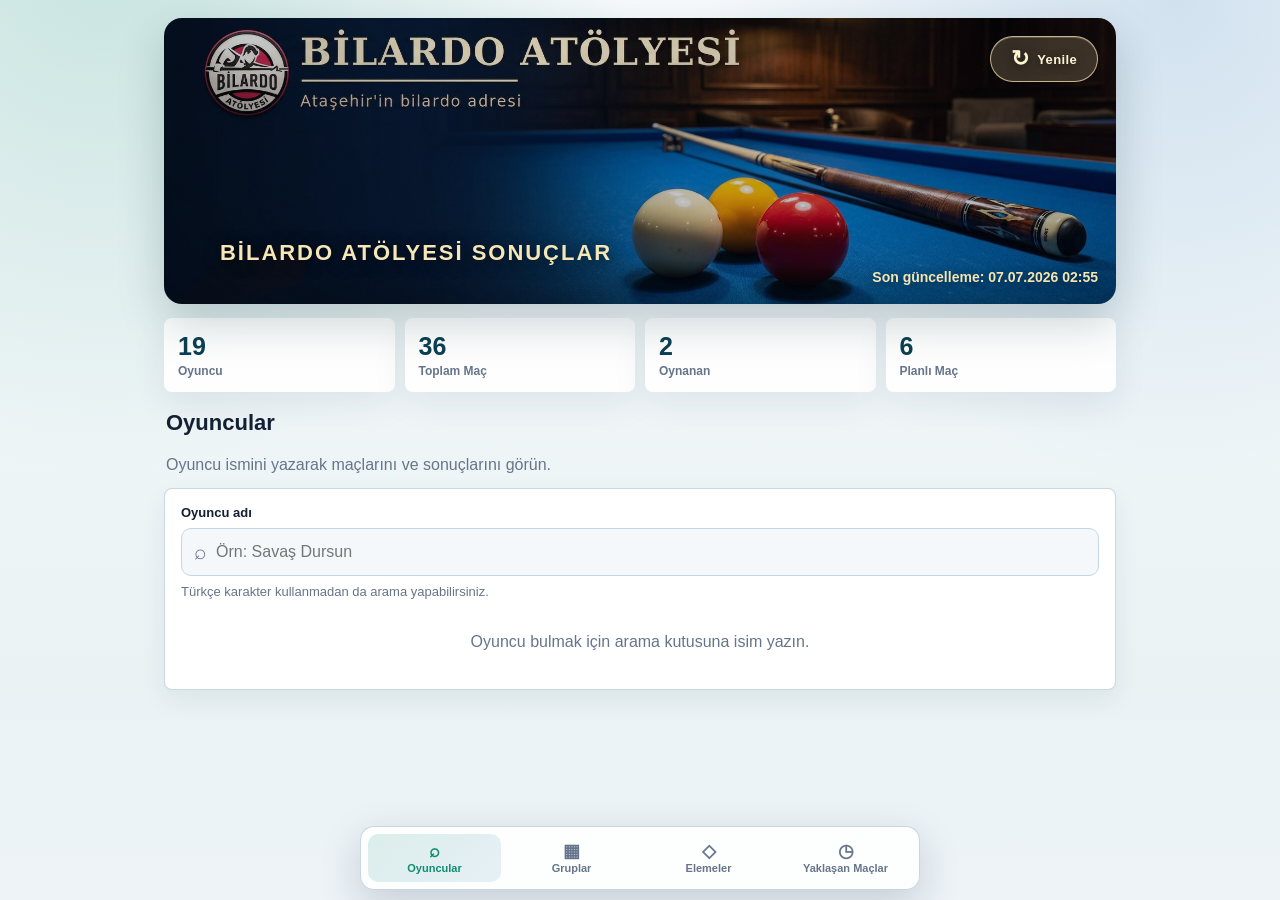
==== turnuva/2026-3-bant-ligi/index.html @ 0ace0254 "Yayin guncelle: 2026 3 Bant Ligi 20260707025521503437" ====
<!doctype html>
<html lang="tr">
<head>
  <meta charset="utf-8">
  <meta name="viewport" content="width=device-width, initial-scale=1, viewport-fit=cover">
  <meta name="theme-color" content="#07192a">
  <meta name="apple-mobile-web-app-capable" content="yes">
  <meta name="apple-mobile-web-app-status-bar-style" content="default">
  <meta name="description" content="Bilardo Atölyesi 3 Bant turnuva canlı sonuçları, grup puanları, maç fikstürü ve eleme chartı">
  <title>Bilardo Atölyesi Sonuçlar</title>
  <link rel="manifest" href="manifest.webmanifest?v=20260707025521503437">
  <link rel="icon" href="favicon.ico?v=20260707025521503437" sizes="any">
  <link rel="icon" type="image/png" href="assets/favicon.png?v=20260707025521503437">
  <link rel="apple-touch-icon" href="assets/apple-touch-icon.png?v=20260707025521503437">
  <link rel="preload" as="image" href="assets/bilardo-atolyesi-header-atolye.jpg?v=20260707025521503437">
  <link rel="stylesheet" href="style.css?v=20260707025521503437">
</head>
<body>
  <div class="app-shell">
    <header class="app-header hero-header" aria-label="Bilardo Atölyesi sonuçlar üst alanı">
      <div class="hero-topbar">
        <button id="refreshBtn" class="icon-btn hero-refresh-btn" type="button" aria-label="Yenile"><span class="refresh-symbol" aria-hidden="true">↻</span><span class="refresh-label">Yenile</span></button>
      </div>

      <div id="heroLiveTitle" class="hero-live-title" aria-hidden="true">Bilardo Atölyesi Sonuçlar</div>

      <div class="hero-footer-text" aria-label="Son güncelleme bilgisi">
        <span id="tournamentTitle" class="sr-only">Turnuva Sonuçları</span>
        <p id="tournamentMeta" class="hero-update-text">Son güncelleme yükleniyor...</p>
      </div>
    </header>

    <section id="summaryCards" class="summary-strip" aria-label="Turnuva özeti"></section>

    <main class="content-area">
      <section id="tab-arama" class="screen active" aria-label="Oyuncular">
        <div class="screen-title">
          <div>
            <h2>Oyuncular</h2>
            <p>Oyuncu ismini yazarak maçlarını ve sonuçlarını görün.</p>
          </div>
        </div>

        <article class="search-card">
          <label for="playerSearch">Oyuncu adı</label>
          <div class="search-input-wrap">
            <span>⌕</span>
            <input id="playerSearch" type="search" autocomplete="off" placeholder="Örn: Savaş Dursun">
          </div>
          <p class="hint">Türkçe karakter kullanmadan da arama yapabilirsiniz.</p>
          <div id="searchResults" class="search-results"></div>
        </article>
        <div id="playerDetail"></div>
      </section>

      <section id="tab-grup" class="screen" aria-label="Grup maçları">
        <div class="screen-title">
          <div>
            <h2>Gruplar</h2>
            <p>1. Tur, 2. Tur, Final ve Klasman grupları ayrı ayrı yayınlanır.</p>
          </div>
        </div>

        <nav id="groupRoundTabs" class="round-tabs" aria-label="Grup turları"></nav>
        <div id="groupRoundSummary"></div>

        <nav class="sub-tabs group-content-tabs" aria-label="Grup içeriği">
          <button class="sub-tab active" data-group-subtab="puan" type="button">Grup Puanları</button>
          <button class="sub-tab" data-group-subtab="maclar" type="button">Maç Sonuçları</button>
          <button class="sub-tab" data-group-subtab="cikanlar" type="button">Tur Sonucu</button>
        </nav>

        <section id="groupPuanPanel" class="sub-panel active">
          <div class="filter-card standings-filter-card">
            <label for="standingsFilter">Grup puan durumu filtresi</label>
            <select id="standingsFilter" aria-label="Grup puan durumu filtresi">
              <option value="all">Tüm gruplar</option>
            </select>
          </div>
          <div id="groupStandings"></div>
        </section>

        <section id="groupMatchesPanel" class="sub-panel">
          <div class="filter-card">
            <label for="groupCompletedFilter">Maç sonuçları filtresi</label>
            <select id="groupCompletedFilter" aria-label="Grup filtresi">
              <option value="all">Tüm gruplar</option>
            </select>
          </div>
          <div id="groupMatchList"></div>
        </section>

        <section id="groupPromotedPanel" class="sub-panel">
          <div class="filter-card turn-result-filter-card">
            <label for="turnResultRoundFilter">Tur sonucu filtresi</label>
            <select id="turnResultRoundFilter" aria-label="Tur sonucu filtresi">
              <option value="">Aktif tur</option>
            </select>
            <div id="turnResultFilterHint" class="turn-result-filter-hint"></div>
          </div>
          <div id="groupPromotedList"></div>
        </section>
      </section>

      <section id="tab-eleme" class="screen" aria-label="Elemeler">
        <div class="screen-title action-title">
          <div>
            <h2>Elemeler</h2>
            <p>Eleme fikstürü, maç sonuçları ve chart akışı.</p>
          </div>
          <button id="showChartBtn" class="primary-action" type="button">Chart Göster</button>
        </div>

        <div id="eliminationSummary"></div>

        <div class="filter-grid elimination-filters">
          <div class="filter-card">
            <label for="eliminationStatusFilter">Maç filtresi</label>
            <select id="eliminationStatusFilter" aria-label="Eleme maç durumu filtresi">
              <option value="all">Tüm maçlar</option>
              <option value="waiting">Bekleyen maçlar</option>
              <option value="completed">Sonuçlanan maçlar</option>
            </select>
          </div>
          <div class="filter-card">
            <label for="eliminationRoundFilter">Tur filtresi</label>
            <select id="eliminationRoundFilter" aria-label="Eleme tur filtresi">
              <option value="all">Tüm turlar</option>
            </select>
          </div>
        </div>
        <div id="eliminationList"></div>
      </section>

      <section id="tab-yaklasan" class="screen" aria-label="Yaklaşan maçlar">
        <div class="screen-title">
          <div>
            <h2>Yaklaşan Maçlar</h2>
            <p id="upcomingSubtitle">Bugün ve yarın için planlanan, sonucu bekleyen maçlar listelenir.</p>
          </div>
        </div>
        <div id="upcomingMatches"></div>
      </section>
    </main>
  </div>

  <nav class="bottom-nav" aria-label="Ana sekmeler">
    <button class="nav-item active" data-tab="arama" type="button">
      <span class="nav-icon">⌕</span>
      <span>Oyuncular</span>
    </button>
    <button class="nav-item" data-tab="grup" type="button">
      <span class="nav-icon">▦</span>
      <span>Gruplar</span>
    </button>
    <button class="nav-item" data-tab="eleme" type="button">
      <span class="nav-icon">◇</span>
      <span>Elemeler</span>
    </button>
    <button class="nav-item" data-tab="yaklasan" type="button">
      <span class="nav-icon">◷</span>
      <span>Yaklaşan Maçlar</span>
    </button>
  </nav>


  <div id="chartOverlay" class="chart-overlay" aria-hidden="true">
    <div class="chart-modal" role="dialog" aria-modal="true" aria-labelledby="chartTitle">
      <div class="chart-toolbar">
        <div>
          <h2 id="chartTitle">Eleme Chartı</h2>
          <p id="chartSubtitle" class="muted">Güncel chart görünümü</p>
        </div>
        <div class="chart-actions" aria-label="Chart işlemleri">
          <button id="chartZoomOut" type="button">−</button>
          <button id="chartZoomIn" type="button">+</button>
          <button id="chartFit" type="button">Sığdır</button>
          <button id="chartFullscreen" type="button">Ekranı Kapla</button>
          <button id="chartRotate" type="button">Döndür</button>
          <button id="chartClose" class="danger-action" type="button" aria-label="Chartı kapat">X</button>
        </div>
      </div>
      <div id="chartViewport" class="chart-viewport">
        <div id="chartCanvas" class="chart-canvas"></div>
      </div>
    </div>
  </div>

  <div id="toast" class="toast" role="status" aria-live="polite"></div>
  <script src="data/turnuva.js?v=20260707025521503437"></script>
  <script src="app.js?v=20260707025521503437"></script>
</body>
</html>
---- turnuva/2026-3-bant-ligi/style.css ----
:root {
  color-scheme: light;
  --bg: #eef3f8;
  --bg-soft: #f7fafc;
  --panel: #ffffff;
  --panel-2: #f4f8fb;
  --text: #132033;
  --muted: #66758a;
  --line: #dbe5ee;
  --line-strong: #c7d6e3;
  --accent: #0f8c6f;
  --accent-soft: #e3f6f1;
  --accent-2: #1f6fb2;
  --warn: #b7791f;
  --warn-soft: #fff3d6;
  --danger: #c24150;
  --danger-soft: #ffe6ea;
  --shadow: 0 8px 22px rgba(20, 39, 65, 0.09);
  --radius-lg: 8px;
  --radius-md: 8px;
}

* { box-sizing: border-box; }
html { min-height: 100%; }
body {
  margin: 0;
  min-height: 100vh;
  background: linear-gradient(180deg, #f9fbfd 0%, var(--bg) 34rem);
  color: var(--text);
  font-family: -apple-system, BlinkMacSystemFont, "Segoe UI", Roboto, Arial, sans-serif;
  -webkit-font-smoothing: antialiased;
}

button, input, select { font: inherit; }
button { cursor: pointer; }
h1, h2, h3, p { margin-top: 0; }
h1 { margin-bottom: 4px; font-size: 30px; letter-spacing: 0; }
h2 { font-size: 22px; letter-spacing: 0; }
h3 { font-size: 17px; }
.muted, .hint { color: var(--muted); }
.hint { margin: 8px 0 0; font-size: 13px; }

.app-shell {
  width: min(980px, 100%);
  margin: 0 auto;
  padding: max(18px, env(safe-area-inset-top)) 14px calc(96px + env(safe-area-inset-bottom));
}

.app-header {
  padding: 18px;
  border: 1px solid var(--line);
  border-radius: 12px;
  background: rgba(255,255,255,.98);
  box-shadow: var(--shadow);
}
.top-line { display: flex; justify-content: space-between; gap: 14px; align-items: flex-start; }
.eyebrow { margin: 0 0 6px; color: var(--accent); font-size: 12px; letter-spacing: .12em; text-transform: uppercase; font-weight: 800; }
.icon-btn {
  width: 44px; height: 44px; border: 1px solid var(--line); border-radius: 10px;
  color: var(--accent-2); background: #fff; box-shadow: 0 5px 16px rgba(31,111,178,.08);
  font-size: 22px; line-height: 1;
}

.summary-strip {
  display: grid;
  grid-template-columns: repeat(4, minmax(0, 1fr));
  gap: 10px;
  margin: 14px 0;
}
.stat-card, .card, .search-card, .table-card, .filter-card, .match-card {
  border: 1px solid var(--line);
  background: var(--panel);
  border-radius: var(--radius-lg);
  box-shadow: 0 10px 26px rgba(20,39,65,.07);
}
.stat-card { padding: 14px; }
.stat-value { font-size: 25px; font-weight: 900; letter-spacing: 0; color: var(--text); }
.stat-label { color: var(--muted); font-size: 12px; margin-top: 3px; font-weight: 700; }

.content-area { display: block; }
.screen { display: none; }
.screen.active { display: block; animation: rise .18s ease; }
@keyframes rise { from { opacity: .65; transform: translateY(6px); } to { opacity: 1; transform: translateY(0); } }

.screen-title {
  display: flex;
  justify-content: space-between;
  gap: 12px;
  align-items: flex-start;
  margin: 18px 2px 12px;
}
.screen-title p { color: var(--muted); margin: 5px 0 0; line-height: 1.35; }
.action-title { align-items: center; }
.primary-action {
  border: 0;
  border-radius: 10px;
  padding: 11px 15px;
  background: var(--accent);
  color: #fff;
  font-weight: 800;
  box-shadow: 0 9px 22px rgba(15,140,111,.22);
  white-space: nowrap;
}

.sub-tabs {
  display: grid;
  grid-template-columns: repeat(2, minmax(0, 1fr));
  gap: 8px;
  padding: 5px;
  border: 1px solid var(--line);
  border-radius: 12px;
  background: #fff;
  margin-bottom: 12px;
}
.sub-tab {
  border: 0;
  border-radius: 8px;
  padding: 11px 10px;
  background: transparent;
  color: var(--muted);
  font-weight: 800;
}
.sub-tab.active { background: var(--accent-soft); color: var(--accent); }
.sub-panel { display: none; }
.sub-panel.active { display: block; }

.search-card, .card { padding: 16px; margin-bottom: 13px; }
.search-card label, .filter-card label { display: block; margin-bottom: 8px; color: var(--text); font-weight: 800; font-size: 13px; }
.search-input-wrap {
  display: flex; align-items: center; gap: 9px;
  padding: 0 12px;
  border: 1px solid var(--line-strong);
  border-radius: 10px;
  background: var(--panel-2);
}
.search-input-wrap span { color: var(--muted); font-size: 21px; }
input[type="search"] {
  width: 100%;
  padding: 14px 0;
  border: 0;
  background: transparent;
  color: var(--text);
  outline: none;
}
.search-results { display: grid; gap: 8px; margin-top: 12px; }
.result-btn {
  width: 100%;
  text-align: left;
  padding: 12px;
  border-radius: 8px;
  border: 1px solid var(--line);
  background: #fff;
  color: var(--text);
}
.result-btn strong { display: block; }
.result-btn span { display: block; color: var(--muted); font-size: 12px; margin-top: 3px; line-height: 1.35; }

.card-title { display: flex; justify-content: space-between; gap: 10px; align-items: flex-start; margin-bottom: 11px; }
.badge {
  display: inline-flex;
  align-items: center;
  gap: 5px;
  padding: 5px 9px;
  border-radius: 8px;
  background: var(--accent-soft);
  color: var(--accent);
  font-size: 12px;
  font-weight: 900;
  white-space: nowrap;
}
.badge.success { background: var(--accent-soft); color: var(--accent); }
.badge.warn { background: var(--warn-soft); color: var(--warn); }
.badge.muted { background: #edf2f7; color: var(--muted); }
.badge.danger { background: var(--danger-soft); color: var(--danger); }

.kv-grid { display: grid; grid-template-columns: repeat(2, minmax(0, 1fr)); gap: 8px; }
.kv { padding: 11px; border-radius: 8px; background: var(--panel-2); border: 1px solid #e9eff5; }
.kv span { display: block; color: var(--muted); font-size: 12px; }
.kv strong { display: block; margin-top: 3px; color: var(--text); }

.filter-grid { display: grid; grid-template-columns: repeat(2, minmax(0, 1fr)); gap: 10px; margin-bottom: 12px; }
.filter-card { padding: 12px; margin-bottom: 12px; }
select {
  width: 100%;
  padding: 11px 12px;
  max-width: 100%;
  border-radius: 8px;
  border: 1px solid var(--line-strong);
  color: var(--text);
  background: #fff;
  outline: none;
}

.table-card { overflow: hidden; margin-bottom: 14px; }
.table-head { padding: 14px 16px; border-bottom: 1px solid var(--line); display: flex; justify-content: space-between; gap: 10px; align-items: center; }
.table-scroll { overflow-x: auto; -webkit-overflow-scrolling: touch; }
table { width: 100%; border-collapse: separate; border-spacing: 0; min-width: 760px; }
.compact-table table { min-width: 540px; }
th, td { padding: 11px 10px; border-bottom: 1px solid var(--line); text-align: center; white-space: nowrap; }
th { color: var(--muted); font-size: 12px; font-weight: 900; background: #f8fbfd; }
td.name, th.name { text-align: left; position: sticky; left: 0; background: inherit; z-index: 1; box-shadow: 8px 0 10px -12px rgba(20,39,65,.4); }
tbody tr { background: #fff; }
tbody tr.promoted { background: #ecfff8; }
tbody tr.first { background: #ddf7ee; }
tr.promoted td, tr.first td { color: #0b5f4d; font-weight: 800; }
.hcp { color: var(--muted); font-weight: 700; }
.points-cell { font-weight: 900; color: var(--accent-2); }

.standings-mobile-list,
.mobile-data-list {
  display: none;
}

.standing-mobile-card,
.mobile-data-card {
  border: 1px solid var(--line);
  border-radius: 8px;
  background: #fff;
}

.standing-mobile-card {
  padding: 10px;
}

.standing-mobile-card.promoted {
  border-color: #9bdcc9;
  background: #f0fbf7;
}

.standing-mobile-card.first {
  border-color: #5fc9aa;
  background: #e7f8f2;
}

.standing-mobile-top {
  display: grid;
  grid-template-columns: 34px minmax(0, 1fr) auto;
  gap: 9px;
  align-items: center;
}

.standing-rank {
  width: 34px;
  height: 34px;
  display: grid;
  place-items: center;
  border-radius: 8px;
  background: #eef5fb;
  color: var(--accent-2);
  font-weight: 900;
}

.standing-mobile-card.first .standing-rank,
.standing-mobile-card.promoted .standing-rank {
  background: var(--accent);
  color: #fff;
}

.standing-player {
  min-width: 0;
}

.standing-player strong {
  display: block;
  overflow-wrap: anywhere;
  line-height: 1.22;
}

.standing-player span {
  display: block;
  margin-top: 3px;
  color: var(--muted);
  font-size: 12px;
}

.standing-player em {
  margin-left: 4px;
  color: var(--muted);
  font-style: normal;
  font-weight: 800;
}

.standing-points {
  min-width: 58px;
  text-align: right;
}

.standing-points span {
  display: block;
  color: var(--muted);
  font-size: 11px;
  font-weight: 800;
}

.standing-points strong {
  display: block;
  color: var(--accent-2);
  font-size: 22px;
  line-height: 1.05;
}

.standing-stats {
  display: grid;
  grid-template-columns: repeat(4, minmax(0, 1fr));
  gap: 6px;
  margin-top: 10px;
}

.standing-stats div,
.mobile-data-field,
.mobile-data-main {
  border: 1px solid #e6edf4;
  border-radius: 8px;
  background: var(--panel-2);
  padding: 8px;
}

.standing-stats span,
.mobile-data-field span,
.mobile-data-main span {
  display: block;
  color: var(--muted);
  font-size: 11px;
  font-weight: 800;
}

.standing-stats strong,
.mobile-data-field strong,
.mobile-data-main strong {
  display: block;
  margin-top: 3px;
  color: var(--text);
  font-size: 13px;
}

.mobile-data-list {
  gap: 8px;
  padding: 10px;
}

.standings-mobile-list {
  gap: 8px;
  padding: 10px;
}

.mobile-data-card {
  display: grid;
  grid-template-columns: repeat(2, minmax(0, 1fr));
  gap: 7px;
  padding: 8px;
}

.mobile-data-main {
  grid-column: 1 / -1;
  background: #fff;
}

.match-list { display: grid; gap: 10px; }
.match-card { padding: 13px; }
.match-main-row { display: flex; justify-content: space-between; gap: 11px; align-items: flex-start; }
.match-text { min-width: 0; flex: 1; }
.players { font-weight: 900; line-height: 1.35; color: var(--text); }
.match-meta { color: var(--muted); font-size: 12px; margin-top: 7px; display: flex; flex-wrap: wrap; gap: 7px; }
.match-meta span { padding: 3px 7px; border-radius: 6px; background: #f0f5f9; }
.winner { color: var(--accent); margin-top: 8px; font-weight: 900; }
.score-box {
  min-width: 86px;
  border-radius: 8px;
  background: linear-gradient(145deg, #e6f2ff, #f2f9ff);
  border: 1px solid #cfe3f7;
  padding: 10px;
  text-align: center;
  color: var(--accent-2);
}
.score-box span { display: block; font-size: 11px; font-weight: 900; text-transform: uppercase; letter-spacing: .08em; }
.score-box strong { display: block; font-size: 24px; line-height: 1.1; letter-spacing: 0; }
.match-detail-line {
  margin-top: 10px;
  padding-top: 10px;
  border-top: 1px dashed var(--line-strong);
  color: var(--muted);
  font-size: 13px;
  line-height: 1.45;
}

.empty { padding: 22px; text-align: center; color: var(--muted); }
.small-empty { padding: 12px; }

.bottom-nav {
  position: fixed;
  left: 50%;
  bottom: calc(10px + env(safe-area-inset-bottom));
  transform: translateX(-50%);
  width: min(560px, calc(100% - 20px));
  display: grid;
  grid-template-columns: repeat(4, minmax(0, 1fr));
  gap: 4px;
  padding: 7px;
  border-radius: 14px;
  border: 1px solid var(--line);
  background: rgba(255,255,255,.92);
  backdrop-filter: blur(16px);
  box-shadow: 0 14px 40px rgba(20,39,65,.18);
  z-index: 30;
}
.nav-item {
  border: 0;
  border-radius: 10px;
  background: transparent;
  color: var(--muted);
  padding: 8px 4px;
  display: grid;
  justify-items: center;
  gap: 2px;
  font-weight: 800;
  font-size: 11px;
}
.nav-icon { font-size: 18px; line-height: 1; }
.nav-item.active { background: var(--accent-soft); color: var(--accent); }

body.chart-open {
  overflow: hidden;
}

body.chart-open .bottom-nav {
  display: none;
}

.chart-overlay {
  position: fixed;
  inset: 0;
  display: none;
  align-items: center;
  justify-content: center;
  padding: 0;
  background: #020504;
  z-index: 200;
}
.chart-overlay.open { display: flex; }
.chart-overlay.fullscreen { padding: 0; }
.chart-modal {
  width: 100%;
  height: 100%;
  display: flex;
  flex-direction: column;
  border-radius: 0;
  background: #07100f;
  border: 0;
  box-shadow: none;
  overflow: hidden;
}
.chart-overlay.fullscreen .chart-modal { width: 100%; height: 100%; border-radius: 0; }
.chart-toolbar {
  position: absolute;
  top: max(10px, env(safe-area-inset-top));
  right: max(10px, env(safe-area-inset-right));
  z-index: 8;
  padding: 0;
  border: 0;
  background: transparent;
}
.chart-toolbar > div:first-child {
  display: none;
}
.chart-actions { display: block; }
.chart-actions button {
  border: 1px solid rgba(86, 212, 181, .35);
  border-radius: 8px;
  background: #0d201e;
  color: #dffff8;
  min-height: 38px;
  padding: 8px 10px;
  font-size: 13px;
  font-weight: 900;
}
.chart-actions button:not(#chartClose) {
  display: none;
}
.chart-actions .danger-action {
  width: 34px;
  height: 34px;
  min-width: 34px;
  min-height: 34px;
  padding: 0;
  border-radius: 8px;
  background: rgba(8, 20, 19, .72);
  color: #f5fffc;
  border-color: rgba(179, 226, 214, .36);
  box-shadow: 0 8px 18px rgba(0, 0, 0, .28);
  font-size: 15px;
  line-height: 1;
}
.chart-viewport {
  flex: 1;
  position: relative;
  overflow: auto;
  background:
    linear-gradient(90deg, rgba(25, 92, 75, .18) 1px, transparent 1px),
    linear-gradient(180deg, rgba(25, 92, 75, .18) 1px, transparent 1px),
    #020504;
  background-size: 36px 36px, 36px 36px, auto;
  -webkit-overflow-scrolling: touch;
  cursor: grab;
  user-select: none;
  touch-action: none;
}
.chart-viewport.dragging {
  cursor: grabbing;
}
.chart-viewport.interacting .chart-canvas {
  transition: none;
}
.chart-canvas {
  display: inline-block;
  min-width: max-content;
  min-height: max-content;
  padding: 18px;
  transform-origin: top left;
  transition: transform .18s ease;
}
.chart-board {
  --bracket-slot-height: 86px;
  position: relative;
  display: inline-block;
  min-width: max-content;
  min-height: calc(var(--slot-count) * var(--bracket-slot-height));
  padding: 22px 38px 22px 16px;
}
.chart-lines {
  position: absolute;
  inset: 0;
  z-index: 1;
  overflow: visible;
  pointer-events: none;
}
.chart-lines path {
  fill: none;
  stroke: rgba(40, 193, 153, .72);
  stroke-width: 2;
  vector-effect: non-scaling-stroke;
}
.chart-rounds {
  position: relative;
  z-index: 2;
  display: flex;
  align-items: stretch;
  gap: 76px;
  min-width: max-content;
}
.chart-round {
  width: 210px;
  flex: 0 0 210px;
  display: grid;
  position: relative;
}
.chart-round-title {
  position: absolute;
  left: 0;
  top: -22px;
  z-index: 3;
  padding: 4px 8px;
  border-radius: 6px;
  background: rgba(9, 49, 42, .95);
  color: #57e5c6;
  border: 1px solid rgba(59, 222, 181, .35);
  font-size: 11px;
  font-weight: 900;
  box-shadow: 0 8px 20px rgba(0, 0, 0, .20);
}
.chart-slot {
  display: flex;
  align-items: center;
  min-height: var(--bracket-slot-height);
}
.chart-match {
  width: 100%;
  border: 1px solid rgba(67, 148, 196, .70);
  border-radius: 5px;
  background: linear-gradient(180deg, #0e2132, #091724);
  padding: 5px;
  box-shadow: 0 10px 20px rgba(0, 0, 0, .22);
}
.chart-match.completed {
  border-color: rgba(69, 232, 187, .92);
  background: linear-gradient(180deg, #0a3d35, #072a25);
}
.chart-match.placeholder-match {
  border-color: rgba(50, 133, 112, .45);
  background: linear-gradient(180deg, #08241f, #061814);
  opacity: .92;
}
.chart-match-top {
  display: flex;
  justify-content: space-between;
  gap: 6px;
  align-items: center;
  font-size: 9px;
  color: #8adbc8;
  font-weight: 900;
  margin-bottom: 4px;
  letter-spacing: .01em;
}
.chart-match-top strong { color: #3df0c2; }
.chart-player {
  display: flex;
  justify-content: space-between;
  gap: 6px;
  align-items: center;
  padding: 4px 5px;
  border-radius: 3px;
  background: rgba(28, 47, 67, .88);
  color: #e8f4ff;
  font-weight: 800;
  font-size: 10px;
  line-height: 1.15;
  margin-top: 3px;
}
.chart-player span { min-width: 0; overflow: hidden; text-overflow: ellipsis; white-space: nowrap; }
.chart-player em { color: #8bb2c3; font-style: normal; font-weight: 700; }
.chart-player strong { color: #58ffd2; font-size: 12px; }
.chart-player.winner-player { background: rgba(43, 204, 162, .22); color: #d9fff6; outline: 1px solid rgba(86, 246, 207, .45); }
.chart-player.placeholder-player { color: #89b0a9; background: rgba(8, 29, 25, .78); font-weight: 700; }
.chart-overlay.rotated .chart-canvas { transform-origin: top left; }

.toast {
  position: fixed;
  left: 50%;
  bottom: calc(90px + env(safe-area-inset-bottom));
  transform: translateX(-50%) translateY(80px);
  visibility: hidden;
  opacity: 0;
  background: #132033;
  color: #fff;
  border-radius: 8px;
  padding: 10px 14px;
  pointer-events: none;
  transition: transform .25s ease, opacity .18s ease, visibility .18s ease;
  box-shadow: 0 14px 40px rgba(20,39,65,.25);
  z-index: 100;
}
.toast.show {
  transform: translateX(-50%) translateY(0);
  visibility: visible;
  opacity: 1;
}

@media (max-width: 760px), (hover: none) and (pointer: coarse) {
  .app-shell { padding-left: 10px; padding-right: 10px; }
  h1 { font-size: 25px; }
  h2 { font-size: 20px; }
  .summary-strip { grid-template-columns: repeat(2, minmax(0, 1fr)); }
  .screen-title { flex-direction: column; }
  .action-title { align-items: stretch; }
  .primary-action { width: 100%; }
  .filter-grid { grid-template-columns: 1fr; }
  .kv-grid { grid-template-columns: 1fr; }
  .card-title { flex-direction: column; }
  .table-head { padding: 12px; }
  .standings-card .table-scroll,
  .compact-table .table-scroll {
    display: none;
  }
  .standings-mobile-list,
  .mobile-data-list {
    display: grid;
  }
  .match-main-row { align-items: stretch; }
  .score-box { min-width: 82px; }
  .chart-modal { height: 100%; }
  .chart-round { width: 235px; flex-basis: 235px; }
  .bottom-nav { width: calc(100% - 14px); }
}

@media (max-width: 430px) {
  .match-main-row { flex-direction: column; }
  .score-box { width: 100%; }
  .nav-item { font-size: 10px; }
  .standing-stats { grid-template-columns: repeat(2, minmax(0, 1fr)); }
  .mobile-data-card { grid-template-columns: 1fr; }
  table { min-width: 720px; }
}

/* Modern canlı sonuç görünümü */
body {
  background:
    radial-gradient(circle at 8% -8%, rgba(15, 140, 111, .22), transparent 34rem),
    radial-gradient(circle at 92% 0%, rgba(31, 111, 178, .18), transparent 30rem),
    linear-gradient(180deg, #f8fbfd 0%, #eaf2f4 42rem, #edf3f7 100%);
}

.app-header {
  position: relative;
  overflow: hidden;
  border: 0;
  color: #f7fffc;
  background:
    linear-gradient(135deg, rgba(9, 38, 35, .98), rgba(9, 111, 87, .94) 52%, rgba(20, 76, 112, .95));
  box-shadow: 0 18px 46px rgba(12, 52, 60, .22);
}

.app-header::after {
  content: "";
  position: absolute;
  right: -58px;
  top: -72px;
  width: 210px;
  height: 210px;
  border-radius: 50%;
  border: 34px solid rgba(255, 255, 255, .08);
  pointer-events: none;
}

.app-header h1,
.app-header .eyebrow,
.app-header .muted {
  position: relative;
  z-index: 1;
}

.app-header .eyebrow { color: #8ff4d6; }
.app-header .muted { color: rgba(241, 255, 251, .82); }
.app-header .icon-btn {
  position: relative;
  z-index: 1;
  border-color: rgba(255,255,255,.28);
  color: #eafff9;
  background: rgba(255,255,255,.13);
  box-shadow: none;
  backdrop-filter: blur(12px);
}

.stat-card {
  border: 0;
  background: rgba(255,255,255,.94);
  box-shadow: 0 12px 34px rgba(20,39,65,.08);
}
.stat-value { color: #0c3f52; }

.search-card, .card, .table-card, .filter-card, .match-card {
  border-color: rgba(196, 212, 224, .9);
}

.match-card {
  position: relative;
  overflow: hidden;
  border-left: 4px solid rgba(31,111,178,.34);
}
.match-card.completed-card { border-left-color: var(--accent); }
.match-card::before {
  content: "";
  position: absolute;
  inset: 0 0 auto 0;
  height: 1px;
  background: linear-gradient(90deg, rgba(15,140,111,.32), transparent 65%);
}
.players { font-size: 15px; }
.score-box {
  background: linear-gradient(145deg, #eef8ff, #f7fcff);
  box-shadow: inset 0 1px 0 rgba(255,255,255,.9);
}
.winner { color: #078463; }

.bottom-nav {
  border-color: rgba(196, 212, 224, .95);
  background: rgba(255,255,255,.88);
}
.nav-item.active {
  background: linear-gradient(135deg, rgba(15,140,111,.14), rgba(31,111,178,.10));
}

@media (max-width: 760px), (hover: none) and (pointer: coarse) {
  .app-shell { padding-top: max(12px, env(safe-area-inset-top)); }
  .app-header { border-radius: 16px; padding: 18px 16px; }
  .stat-card { padding: 13px; }
  .match-card { border-radius: 14px; }
}

/* Profesyonel grup yayın yapısı */
.round-tabs {
  display: grid;
  grid-template-columns: repeat(auto-fit, minmax(138px, 1fr));
  gap: 9px;
  margin: 0 0 12px;
}
.round-tab {
  text-align: left;
  border: 1px solid rgba(196, 212, 224, .95);
  border-radius: 12px;
  padding: 12px;
  background: rgba(255,255,255,.92);
  color: var(--text);
  box-shadow: 0 10px 24px rgba(20,39,65,.06);
}
.round-tab strong {
  display: block;
  font-size: 15px;
  line-height: 1.15;
}
.round-tab span {
  display: block;
  margin-top: 5px;
  color: var(--muted);
  font-size: 12px;
  font-weight: 800;
}
.round-tab.active {
  border-color: rgba(15, 140, 111, .42);
  background: linear-gradient(135deg, rgba(15,140,111,.14), rgba(31,111,178,.08)), #fff;
  color: #064c3e;
  box-shadow: 0 14px 32px rgba(15,140,111,.12);
}
.round-tab.active span { color: #0f705b; }

.round-summary-card {
  display: grid;
  grid-template-columns: minmax(0, 1fr) auto;
  gap: 14px;
  align-items: center;
  margin-bottom: 12px;
  padding: 15px;
  border: 1px solid rgba(196, 212, 224, .9);
  border-radius: 14px;
  background: rgba(255,255,255,.95);
  box-shadow: 0 12px 30px rgba(20,39,65,.07);
}
.round-summary-card h3 {
  margin: 0 0 5px;
  font-size: 20px;
}
.round-summary-card .eyebrow {
  color: var(--accent);
  margin-bottom: 5px;
}
.round-summary-stats {
  display: grid;
  grid-template-columns: repeat(3, minmax(72px, 1fr));
  gap: 8px;
}
.round-summary-stats div {
  min-width: 76px;
  padding: 10px;
  border-radius: 10px;
  background: var(--panel-2);
  border: 1px solid #e6edf4;
  text-align: center;
}
.round-summary-stats span {
  display: block;
  color: var(--muted);
  font-size: 11px;
  font-weight: 900;
  text-transform: uppercase;
  letter-spacing: .04em;
}
.round-summary-stats strong {
  display: block;
  margin-top: 4px;
  color: #0c3f52;
  font-size: 20px;
  line-height: 1.05;
}
.group-content-tabs {
  grid-template-columns: repeat(3, minmax(0, 1fr));
}

@media (max-width: 760px), (hover: none) and (pointer: coarse) {
  .round-tabs {
    display: flex;
    overflow-x: auto;
    padding-bottom: 3px;
    scroll-snap-type: x mandatory;
  }
  .round-tab {
    flex: 0 0 148px;
    scroll-snap-align: start;
  }
  .round-summary-card {
    grid-template-columns: 1fr;
    border-radius: 16px;
  }
  .round-summary-stats {
    grid-template-columns: repeat(3, minmax(0, 1fr));
  }
  .group-content-tabs {
    grid-template-columns: 1fr;
  }
}

.active-group-hint {
  display: flex;
  flex-wrap: wrap;
  gap: 7px;
  align-items: center;
  margin: 9px 0 0;
  color: var(--muted);
  font-size: 12px;
  font-weight: 800;
}

.turn-result-filter-card {
  display: grid;
  grid-template-columns: minmax(220px, 340px) minmax(0, 1fr);
  gap: 10px 14px;
  align-items: end;
}
.turn-result-filter-card label {
  grid-column: 1 / -1;
  margin-bottom: 0;
}
.turn-result-filter-hint {
  min-width: 0;
}
.turn-result-filter-summary {
  display: flex;
  flex-wrap: wrap;
  gap: 8px;
  align-items: center;
  min-height: 42px;
  padding: 10px 12px;
  border: 1px solid #e2edf4;
  border-radius: 11px;
  background: linear-gradient(135deg, #f8fcff 0%, #ffffff 100%);
  color: var(--muted);
  font-size: 13px;
  font-weight: 800;
}
.turn-result-filter-summary strong {
  color: var(--text);
}

.turn-result-intro {
  margin-bottom: 12px;
  padding: 15px;
}
.turn-result-intro h3 {
  margin: 0 0 5px;
  font-size: 20px;
}
.turn-result-intro p:last-child {
  margin-bottom: 0;
  color: var(--muted);
}
.turn-result-stack {
  display: grid;
  gap: 14px;
}
.result-section {
  overflow: hidden;
  border: 1px solid var(--line);
  border-radius: 14px;
  background: var(--panel);
  box-shadow: 0 12px 30px rgba(20,39,65,.07);
}
.result-section.final-section {
  border-color: rgba(15, 140, 111, .32);
}
.result-section.klasman-section {
  border-color: rgba(183, 121, 31, .34);
}
.result-section.upper-section {
  border-color: rgba(31, 111, 178, .30);
}
.result-section-head {
  display: flex;
  align-items: flex-start;
  justify-content: space-between;
  gap: 12px;
  padding: 15px 16px;
  border-bottom: 1px solid var(--line);
  background: linear-gradient(180deg, #ffffff 0%, #f8fbfd 100%);
}
.result-section-head h3 {
  margin: 0 0 5px;
  font-size: 18px;
}
.result-section-head p:not(.eyebrow) {
  margin: 0;
  color: var(--muted);
  line-height: 1.35;
}
.result-table {
  min-width: 880px;
}
.result-table-wrap {
  background: #fff;
}
.turn-result-mobile-list {
  display: none;
  gap: 9px;
  padding: 10px;
}
.turn-result-card {
  border: 1px solid var(--line);
  border-radius: 10px;
  background: #fff;
  padding: 10px;
}
.final-section .turn-result-card {
  border-color: #9bdcc9;
  background: #f0fbf7;
}
.klasman-section .turn-result-card {
  border-color: #f1cf8c;
  background: #fffaf0;
}
.upper-section .turn-result-card {
  border-color: #bdd6ef;
  background: #f5faff;
}
.turn-result-top {
  display: grid;
  grid-template-columns: 34px minmax(0, 1fr);
  gap: 9px;
  align-items: center;
}
.destination-pill {
  margin-top: 9px;
  padding: 8px 10px;
  border-radius: 9px;
  background: var(--panel-2);
  border: 1px solid #e6edf4;
  color: #0c3f52;
  font-weight: 900;
  font-size: 13px;
}
.final-section .destination-pill {
  background: var(--accent-soft);
  border-color: #b6e6d9;
  color: #07523f;
}
.klasman-section .destination-pill {
  background: var(--warn-soft);
  border-color: #f3d798;
  color: #7a4a08;
}

@media (max-width: 760px), (hover: none) and (pointer: coarse) {
  .turn-result-filter-card {
    grid-template-columns: 1fr;
  }
  .turn-result-filter-card label {
    grid-column: auto;
  }
  .turn-result-filter-summary {
    min-height: 0;
  }
  .result-section-head {
    display: grid;
    grid-template-columns: 1fr;
  }
  .result-table-wrap {
    display: none;
  }
  .turn-result-mobile-list {
    display: grid;
  }
}

/* Bilardo Atölyesi özel üst alanı */
.hero-header {
  min-height: 286px;
  padding: 18px;
  border-radius: 18px;
  display: flex;
  flex-direction: column;
  justify-content: space-between;
  gap: 26px;
  background-image:
    linear-gradient(90deg, rgba(3, 12, 22, .18) 0%, rgba(5, 18, 32, .06) 38%, rgba(5, 16, 30, .18) 100%),
    linear-gradient(180deg, rgba(4, 12, 22, .08), rgba(4, 12, 22, .20)),
    url("assets/bilardo-atolyesi-header-atolye.jpg?v=20260707025521503437");
  background-size: cover;
  background-position: center;
  position: relative;
  overflow: hidden;
}

.hero-live-title {
  position: absolute;
  z-index: 2;
  left: clamp(22px, 4.8vw, 56px);
  bottom: clamp(22px, 4.2vw, 38px);
  margin: 0;
  color: #f7e7b7;
  font-size: clamp(15px, 1.85vw, 22px);
  line-height: 1.2;
  font-weight: 900;
  letter-spacing: .09em;
  text-transform: uppercase;
  text-shadow: 0 3px 16px rgba(0, 0, 0, .68);
  white-space: nowrap;
}

.hero-header::after {
  display: none;
}

.hero-topbar {
  position: relative;
  z-index: 2;
  display: flex;
  align-items: flex-start;
  justify-content: flex-end;
  gap: 14px;
}

.hero-spacer {
  flex: 1 1 auto;
  min-height: 44px;
}

.hero-footer-text {
  position: relative;
  z-index: 2;
  display: flex;
  justify-content: flex-end;
  align-items: flex-end;
  min-height: 30px;
}

.hero-update-text {
  margin: 0;
  color: #f5e5b1;
  font-size: 14px;
  line-height: 1.3;
  font-weight: 700;
  text-align: right;
  text-shadow: 0 2px 10px rgba(0,0,0,.42);
}

.sr-only {
  position: absolute;
  width: 1px;
  height: 1px;
  padding: 0;
  margin: -1px;
  overflow: hidden;
  clip: rect(0, 0, 0, 0);
  white-space: nowrap;
  border: 0;
}

.hero-header .icon-btn {
  flex: 0 0 auto;
  border-color: rgba(255,255,255,.26);
  background: rgba(3, 12, 22, .38);
  color: #fff6dd;
  box-shadow: 0 14px 30px rgba(0,0,0,.18);
  backdrop-filter: blur(12px);
}

.hero-header .hero-refresh-btn {
  width: auto;
  min-width: 108px;
  height: 46px;
  padding: 0 15px;
  display: inline-flex;
  align-items: center;
  justify-content: center;
  gap: 8px;
  border-radius: 999px;
  border: 1px solid rgba(255, 232, 176, .72);
  background: rgba(255, 232, 176, .18);
  color: #fff4d2;
  font-size: 14px;
  font-weight: 900;
  letter-spacing: .03em;
  text-shadow: 0 2px 10px rgba(0,0,0,.55);
  box-shadow: 0 14px 34px rgba(0,0,0,.28), inset 0 1px 0 rgba(255,255,255,.20);
}

.hero-header .hero-refresh-btn:hover,
.hero-header .hero-refresh-btn:focus-visible {
  background: rgba(255, 232, 176, .28);
  border-color: rgba(255, 241, 205, .92);
  transform: translateY(-1px);
}

.hero-header .hero-refresh-btn:active {
  transform: translateY(0);
}

.refresh-symbol {
  font-size: 22px;
  line-height: 1;
}

.refresh-label {
  font-size: 13px;
  line-height: 1;
}

@media (max-width: 620px) {
  .hero-header {
    min-height: 234px;
    padding: 14px;
    background-position: 40% center;
  }

  .hero-live-title {
    left: 14px;
    bottom: 18px;
    font-size: clamp(11px, 3.1vw, 14px);
    letter-spacing: .055em;
    max-width: 54%;
    white-space: normal;
  }

  .hero-header .hero-refresh-btn {
    min-width: 96px;
    height: 42px;
    padding: 0 12px;
    font-size: 13px;
  }

  .refresh-symbol {
    font-size: 20px;
  }

  .refresh-label {
    font-size: 12px;
  }

  .hero-update-text {
    font-size: 12px;
    max-width: 70%;
  }
}

/* Ana menü isimleri güncellendi: uzun sekme adları mobilde taşmadan okunur. */
.bottom-nav .nav-item span:last-child {
  line-height: 1.1;
  text-align: center;
}

/* Yaklaşan maçlar: tek tarih sıralı liste */
.upcoming-flat-list {
  margin-top: 8px;
}

/* Oyuncular ekranı: oyuncu detayı ve oyuncuya özel yaklaşan maç */
.player-profile-card {
  border-color: rgba(0, 96, 160, .18);
  background: linear-gradient(180deg, #ffffff 0%, #f7fbff 100%);
}

.player-profile-title h2 {
  margin-top: 2px;
}

.player-summary-grid .kv strong {
  font-size: 15px;
}

.player-summary-grid .highlight-kv {
  background: #fff7e8;
  border-color: rgba(189, 125, 32, .22);
}

.player-summary-grid .highlight-kv span,
.player-summary-grid .highlight-kv strong {
  color: #8b5414;
}

.player-upcoming-card {
  border-color: rgba(189, 125, 32, .26);
  background: linear-gradient(180deg, #fffdf8 0%, #fff7e8 100%);
}

.player-upcoming-card .card-title h3::before {
  content: "◷";
  display: inline-block;
  margin-right: 7px;
  color: var(--warn);
}

/* Profesyonel elemeler görünümü */
.elimination-overview {
  display: grid;
  grid-template-columns: minmax(0, 1fr) auto;
  gap: 14px;
  align-items: center;
  padding: 15px;
  margin-bottom: 12px;
}
.elimination-overview h3,
.elimination-list-head h3 { margin: 0 0 5px; }
.elimination-overview p,
.elimination-list-head p { margin: 0; color: var(--muted); line-height: 1.4; }
.elimination-overview-stats {
  display: grid;
  grid-template-columns: repeat(3, minmax(72px, 1fr));
  gap: 8px;
}
.elimination-overview-stats div {
  min-width: 76px;
  padding: 10px;
  border-radius: 10px;
  background: var(--panel-2);
  border: 1px solid #e6edf4;
  text-align: center;
}
.elimination-overview-stats span {
  display: block;
  color: var(--muted);
  font-size: 11px;
  font-weight: 900;
  text-transform: uppercase;
  letter-spacing: .04em;
}
.elimination-overview-stats strong {
  display: block;
  margin-top: 4px;
  color: #0c3f52;
  font-size: 20px;
  line-height: 1.05;
}
.progress-line,
.mini-progress {
  display: block;
  overflow: hidden;
  height: 5px;
  margin-top: 12px;
  border-radius: 999px;
  background: #dce9f2;
}
.progress-line span,
.mini-progress i {
  display: block;
  height: 100%;
  border-radius: inherit;
  background: linear-gradient(90deg, var(--accent), var(--accent-2));
}
.elimination-round-strip {
  display: grid;
  grid-template-columns: repeat(auto-fit, minmax(150px, 1fr));
  gap: 10px;
  margin: 0 0 12px;
}
.elimination-round-strip.compact-scroll {
  display: flex;
  overflow-x: auto;
  padding-bottom: 4px;
  scroll-snap-type: x mandatory;
}
.elimination-round-card {
  min-width: 0;
  text-align: left;
  border: 1px solid rgba(196, 212, 224, .95);
  border-radius: 13px;
  padding: 12px;
  background: rgba(255,255,255,.94);
  color: var(--text);
  box-shadow: 0 10px 24px rgba(20,39,65,.06);
}
.elimination-round-strip.compact-scroll .elimination-round-card {
  flex: 0 0 158px;
  scroll-snap-align: start;
}
.elimination-round-card.active {
  border-color: rgba(15, 140, 111, .46);
  background: linear-gradient(135deg, rgba(15,140,111,.15), rgba(31,111,178,.09)), #fff;
  box-shadow: 0 14px 32px rgba(15,140,111,.12);
}
.elimination-round-label {
  display: block;
  color: var(--accent);
  font-size: 12px;
  font-weight: 900;
  letter-spacing: .06em;
  text-transform: uppercase;
}
.elimination-round-card strong {
  display: block;
  margin-top: 8px;
  color: #0c3f52;
  font-size: 22px;
  line-height: 1;
}
.elimination-round-card em {
  display: block;
  margin-top: 6px;
  color: var(--muted);
  font-style: normal;
  font-size: 12px;
  font-weight: 800;
}
.elimination-filters {
  margin-bottom: 12px;
}
.elimination-list-head {
  padding: 14px 15px;
  margin-bottom: 12px;
}
.elimination-match-list .match-card {
  border-left-color: rgba(31,111,178,.42);
}
.elimination-match-list .match-card.completed-card {
  border-left-color: var(--accent);
}

@media (max-width: 760px), (hover: none) and (pointer: coarse) {
  .elimination-overview {
    grid-template-columns: 1fr;
    border-radius: 16px;
  }
  .elimination-overview-stats {
    grid-template-columns: repeat(3, minmax(0, 1fr));
  }
  .elimination-round-strip {
    display: flex;
    overflow-x: auto;
    padding-bottom: 4px;
    scroll-snap-type: x mandatory;
  }
  .elimination-round-card {
    flex: 0 0 158px;
    scroll-snap-align: start;
  }
}


/* Son güncelleme final: grup özet kartları her turda yatay kaydırmalı */
.round-progress-line {
  margin-top: 12px;
  max-width: 420px;
}

.round-progress-line span,
.group-progress-line span {
  display: block;
  height: 100%;
  border-radius: inherit;
  background: linear-gradient(90deg, var(--accent), var(--accent-2));
}

.group-overview-grid {
  display: flex;
  gap: 10px;
  overflow-x: auto;
  overflow-y: hidden;
  padding: 2px 2px 12px;
  margin: 0 -2px 14px;
  scroll-snap-type: x proximity;
  scrollbar-color: rgba(15, 140, 111, .45) rgba(196, 212, 224, .45);
}

.group-overview-grid::-webkit-scrollbar {
  height: 9px;
}

.group-overview-grid::-webkit-scrollbar-track {
  background: rgba(196, 212, 224, .38);
  border-radius: 999px;
}

.group-overview-grid::-webkit-scrollbar-thumb {
  background: rgba(15, 140, 111, .48);
  border-radius: 999px;
}

.group-overview-card {
  flex: 0 0 220px;
  scroll-snap-align: start;
  border: 1px solid rgba(196, 212, 224, .95);
  border-radius: 14px;
  background: linear-gradient(180deg, rgba(255,255,255,.98), rgba(247,251,253,.98));
  box-shadow: 0 12px 30px rgba(20,39,65,.07);
  padding: 13px;
}

.group-overview-hint {
  display: inline-flex;
  align-items: center;
  gap: 8px;
  margin: -2px 0 10px;
  padding: 8px 10px;
  border: 1px solid rgba(196, 212, 224, .88);
  border-radius: 999px;
  background: rgba(255,255,255,.78);
  color: var(--muted);
  font-size: 12px;
  font-weight: 800;
}

.group-overview-hint span {
  color: var(--accent);
  font-weight: 950;
}

.group-overview-head {
  display: flex;
  justify-content: space-between;
  align-items: flex-start;
  gap: 10px;
}

.group-overview-head h4 {
  margin: 0;
  font-size: 15px;
  line-height: 1.25;
  color: var(--text);
}

.group-overview-head .eyebrow {
  margin-bottom: 4px;
}

.group-progress-line {
  margin: 12px 0 10px;
}

.group-overview-stats {
  display: grid;
  grid-template-columns: repeat(2, minmax(0, 1fr));
  gap: 8px;
  margin-bottom: 10px;
}

.group-overview-stats div {
  padding: 9px;
  border: 1px solid #e6edf4;
  border-radius: 10px;
  background: #fff;
}

.group-overview-stats span {
  display: block;
  color: var(--muted);
  font-size: 11px;
  font-weight: 900;
  text-transform: uppercase;
  letter-spacing: .04em;
}

.group-overview-stats strong {
  display: block;
  margin-top: 4px;
  color: #0c3f52;
  font-size: 16px;
}

.group-overview-actions {
  display: grid;
  grid-template-columns: repeat(2, minmax(0, 1fr));
  gap: 7px;
}

.group-overview-actions button {
  border: 1px solid #cfe1ee;
  border-radius: 10px;
  background: #fff;
  color: var(--accent-2);
  font-weight: 900;
  font-size: 12px;
  padding: 9px 8px;
}

.group-overview-actions button:hover,
.group-overview-actions button:focus-visible {
  border-color: rgba(15, 140, 111, .38);
  background: var(--accent-soft);
  color: var(--accent);
}

.section-status-row {
  display: flex;
  justify-content: space-between;
  align-items: flex-start;
  gap: 12px;
  margin: 0 0 12px;
  padding: 13px 14px;
  border: 1px solid rgba(196, 212, 224, .95);
  border-radius: 14px;
  background: rgba(255,255,255,.96);
  box-shadow: 0 10px 26px rgba(20,39,65,.06);
}

.section-status-row h3 {
  margin: 0 0 4px;
  font-size: 18px;
}

.section-status-row p:last-child {
  margin: 0;
  color: var(--muted);
  line-height: 1.35;
  font-size: 13px;
}

.standings-stack {
  display: grid;
  gap: 12px;
}

.group-match-result-list {
  margin-top: 0;
}

@media (max-width: 760px), (hover: none) and (pointer: coarse) {
  .group-overview-card {
    flex-basis: min(78vw, 248px);
  }
  .group-overview-hint {
    width: 100%;
    justify-content: center;
    border-radius: 12px;
    text-align: center;
  }
  .section-status-row {
    align-items: stretch;
    flex-direction: column;
  }
  .section-status-row .badge {
    align-self: flex-start;
  }
}

@media (max-width: 560px) {
}
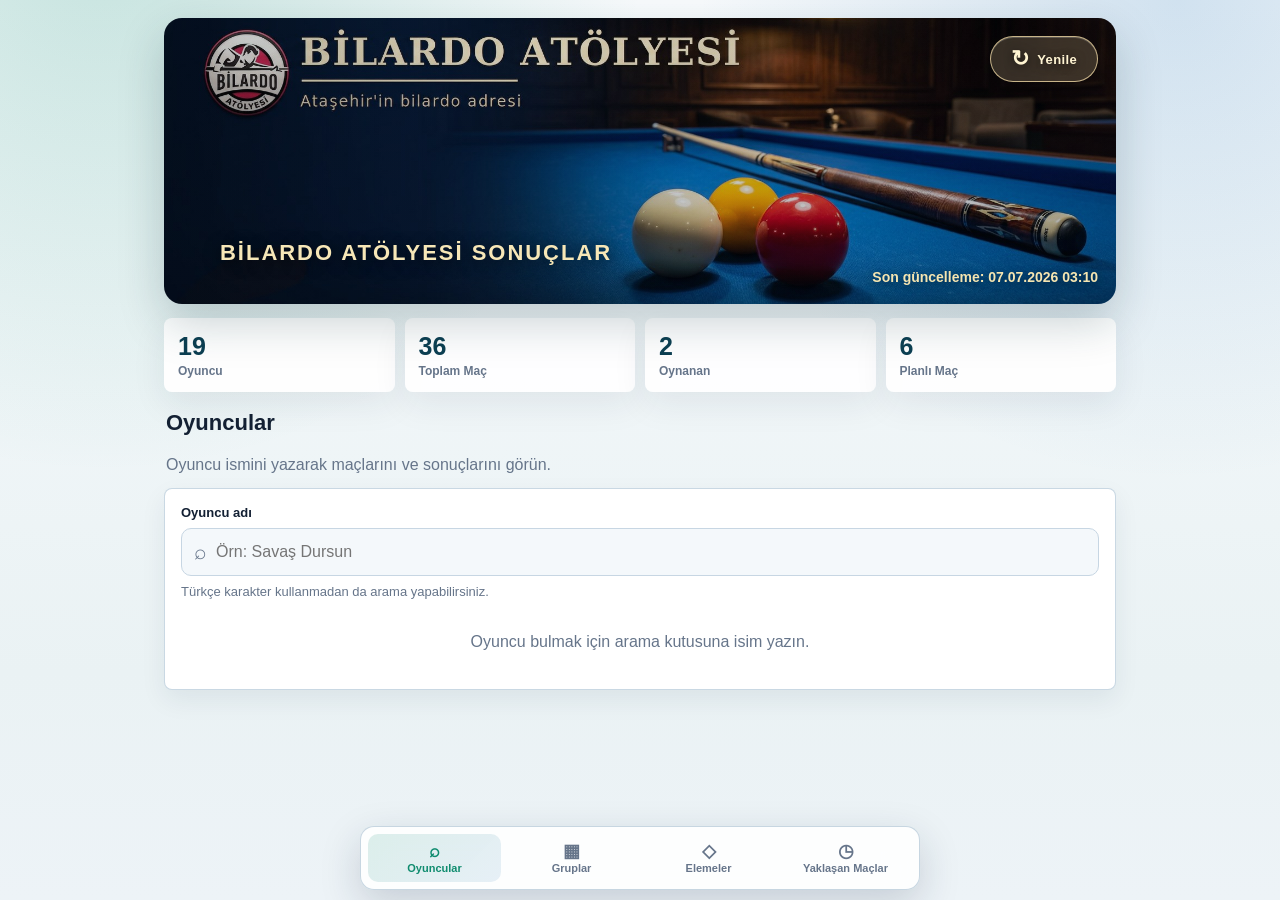
==== commit 1a27ea79: "Yayin guncelle: 2026 3 Bant Ligi 20260707031055821868" ====
--- a/turnuva/2026-3-bant-ligi/index.html
+++ b/turnuva/2026-3-bant-ligi/index.html
@@ -8,12 +8,12 @@
   <meta name="apple-mobile-web-app-status-bar-style" content="default">
   <meta name="description" content="Bilardo Atölyesi 3 Bant turnuva canlı sonuçları, grup puanları, maç fikstürü ve eleme chartı">
   <title>Bilardo Atölyesi Sonuçlar</title>
-  <link rel="manifest" href="manifest.webmanifest?v=20260707025521503437">
-  <link rel="icon" href="favicon.ico?v=20260707025521503437" sizes="any">
-  <link rel="icon" type="image/png" href="assets/favicon.png?v=20260707025521503437">
-  <link rel="apple-touch-icon" href="assets/apple-touch-icon.png?v=20260707025521503437">
-  <link rel="preload" as="image" href="assets/bilardo-atolyesi-header-atolye.jpg?v=20260707025521503437">
-  <link rel="stylesheet" href="style.css?v=20260707025521503437">
+  <link rel="manifest" href="manifest.webmanifest?v=20260707031055821868">
+  <link rel="icon" href="favicon.ico?v=20260707031055821868" sizes="any">
+  <link rel="icon" type="image/png" href="assets/favicon.png?v=20260707031055821868">
+  <link rel="apple-touch-icon" href="assets/apple-touch-icon.png?v=20260707031055821868">
+  <link rel="preload" as="image" href="assets/bilardo-atolyesi-header-atolye.jpg?v=20260707031055821868">
+  <link rel="stylesheet" href="style.css?v=20260707031055821868">
 </head>
 <body>
   <div class="app-shell">
@@ -187,7 +187,7 @@
   </div>
 
   <div id="toast" class="toast" role="status" aria-live="polite"></div>
-  <script src="data/turnuva.js?v=20260707025521503437"></script>
-  <script src="app.js?v=20260707025521503437"></script>
+  <script src="data/turnuva.js?v=20260707031055821868"></script>
+  <script src="app.js?v=20260707031055821868"></script>
 </body>
 </html>
--- a/turnuva/2026-3-bant-ligi/style.css
+++ b/turnuva/2026-3-bant-ligi/style.css
@@ -1068,7 +1068,7 @@
   background-image:
     linear-gradient(90deg, rgba(3, 12, 22, .18) 0%, rgba(5, 18, 32, .06) 38%, rgba(5, 16, 30, .18) 100%),
     linear-gradient(180deg, rgba(4, 12, 22, .08), rgba(4, 12, 22, .20)),
-    url("assets/bilardo-atolyesi-header-atolye.jpg?v=20260707025521503437");
+    url("assets/bilardo-atolyesi-header-atolye.jpg?v=20260707031055821868");
   background-size: cover;
   background-position: center;
   position: relative;
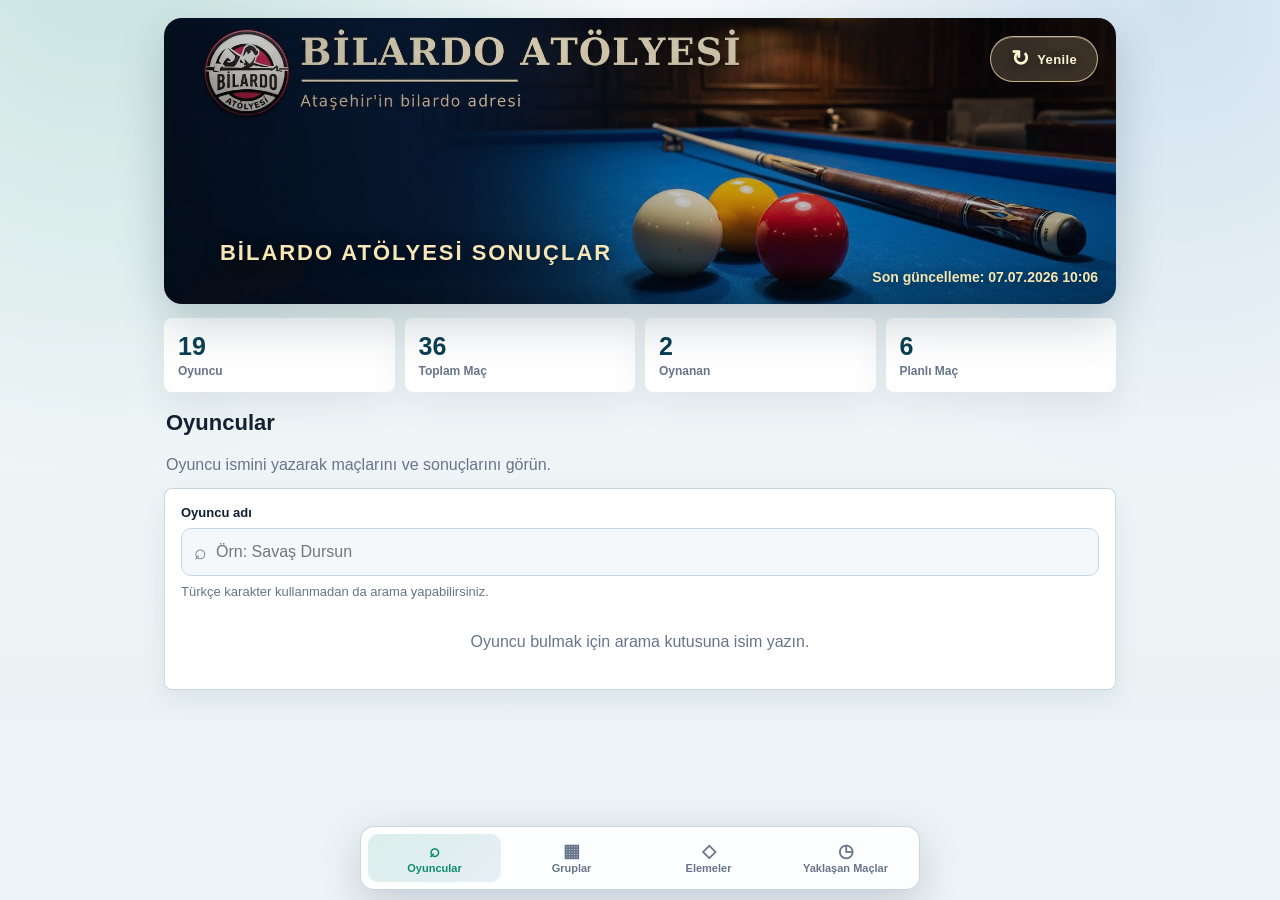
==== commit 90bb82ac: "Yayin guncelle: 2026 3 Bant Ligi 20260707100615595770" ====
--- a/turnuva/2026-3-bant-ligi/index.html
+++ b/turnuva/2026-3-bant-ligi/index.html
@@ -8,12 +8,12 @@
   <meta name="apple-mobile-web-app-status-bar-style" content="default">
   <meta name="description" content="Bilardo Atölyesi 3 Bant turnuva canlı sonuçları, grup puanları, maç fikstürü ve eleme chartı">
   <title>Bilardo Atölyesi Sonuçlar</title>
-  <link rel="manifest" href="manifest.webmanifest?v=20260707031055821868">
-  <link rel="icon" href="favicon.ico?v=20260707031055821868" sizes="any">
-  <link rel="icon" type="image/png" href="assets/favicon.png?v=20260707031055821868">
-  <link rel="apple-touch-icon" href="assets/apple-touch-icon.png?v=20260707031055821868">
-  <link rel="preload" as="image" href="assets/bilardo-atolyesi-header-atolye.jpg?v=20260707031055821868">
-  <link rel="stylesheet" href="style.css?v=20260707031055821868">
+  <link rel="manifest" href="manifest.webmanifest?v=20260707100615595770">
+  <link rel="icon" href="favicon.ico?v=20260707100615595770" sizes="any">
+  <link rel="icon" type="image/png" href="assets/favicon.png?v=20260707100615595770">
+  <link rel="apple-touch-icon" href="assets/apple-touch-icon.png?v=20260707100615595770">
+  <link rel="preload" as="image" href="assets/bilardo-atolyesi-header-atolye.jpg?v=20260707100615595770">
+  <link rel="stylesheet" href="style.css?v=20260707100615595770">
 </head>
 <body>
   <div class="app-shell">
@@ -187,7 +187,7 @@
   </div>
 
   <div id="toast" class="toast" role="status" aria-live="polite"></div>
-  <script src="data/turnuva.js?v=20260707031055821868"></script>
-  <script src="app.js?v=20260707031055821868"></script>
+  <script src="data/turnuva.js?v=20260707100615595770"></script>
+  <script src="app.js?v=20260707100615595770"></script>
 </body>
 </html>
--- a/turnuva/2026-3-bant-ligi/style.css
+++ b/turnuva/2026-3-bant-ligi/style.css
@@ -1068,7 +1068,7 @@
   background-image:
     linear-gradient(90deg, rgba(3, 12, 22, .18) 0%, rgba(5, 18, 32, .06) 38%, rgba(5, 16, 30, .18) 100%),
     linear-gradient(180deg, rgba(4, 12, 22, .08), rgba(4, 12, 22, .20)),
-    url("assets/bilardo-atolyesi-header-atolye.jpg?v=20260707031055821868");
+    url("assets/bilardo-atolyesi-header-atolye.jpg?v=20260707100615595770");
   background-size: cover;
   background-position: center;
   position: relative;
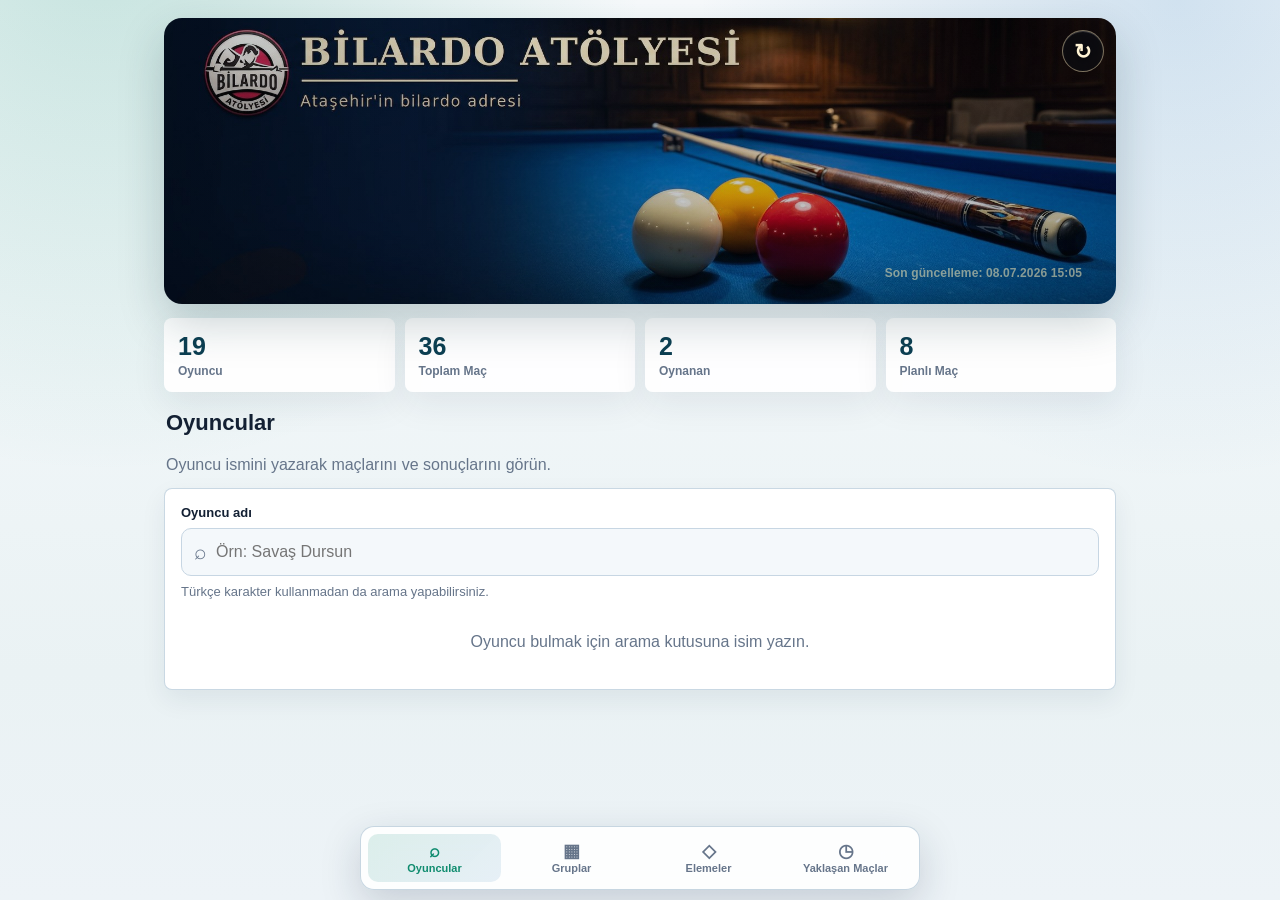
==== commit 6e72b60d: "Yayin guncelle: 2026 3 Bant Ligi 20260708150504249875" ====
--- a/turnuva/2026-3-bant-ligi/index.html
+++ b/turnuva/2026-3-bant-ligi/index.html
@@ -8,12 +8,12 @@
   <meta name="apple-mobile-web-app-status-bar-style" content="default">
   <meta name="description" content="Bilardo Atölyesi 3 Bant turnuva canlı sonuçları, grup puanları, maç fikstürü ve eleme chartı">
   <title>Bilardo Atölyesi Sonuçlar</title>
-  <link rel="manifest" href="manifest.webmanifest?v=20260707100615595770">
-  <link rel="icon" href="favicon.ico?v=20260707100615595770" sizes="any">
-  <link rel="icon" type="image/png" href="assets/favicon.png?v=20260707100615595770">
-  <link rel="apple-touch-icon" href="assets/apple-touch-icon.png?v=20260707100615595770">
-  <link rel="preload" as="image" href="assets/bilardo-atolyesi-header-atolye.jpg?v=20260707100615595770">
-  <link rel="stylesheet" href="style.css?v=20260707100615595770">
+  <link rel="manifest" href="manifest.webmanifest?v=20260708150504249875">
+  <link rel="icon" href="favicon.ico?v=20260708150504249875" sizes="any">
+  <link rel="icon" type="image/png" href="assets/favicon.png?v=20260708150504249875">
+  <link rel="apple-touch-icon" href="assets/apple-touch-icon.png?v=20260708150504249875">
+  <link rel="preload" as="image" href="assets/bilardo-atolyesi-header-atolye.jpg?v=20260708150504249875">
+  <link rel="stylesheet" href="style.css?v=20260708150504249875">
 </head>
 <body>
   <div class="app-shell">
@@ -22,7 +22,6 @@
         <button id="refreshBtn" class="icon-btn hero-refresh-btn" type="button" aria-label="Yenile"><span class="refresh-symbol" aria-hidden="true">↻</span><span class="refresh-label">Yenile</span></button>
       </div>
 
-      <div id="heroLiveTitle" class="hero-live-title" aria-hidden="true">Bilardo Atölyesi Sonuçlar</div>
 
       <div class="hero-footer-text" aria-label="Son güncelleme bilgisi">
         <span id="tournamentTitle" class="sr-only">Turnuva Sonuçları</span>
@@ -187,7 +186,7 @@
   </div>
 
   <div id="toast" class="toast" role="status" aria-live="polite"></div>
-  <script src="data/turnuva.js?v=20260707100615595770"></script>
-  <script src="app.js?v=20260707100615595770"></script>
+  <script src="data/turnuva.js?v=20260708150504249875"></script>
+  <script src="app.js?v=20260708150504249875"></script>
 </body>
 </html>
--- a/turnuva/2026-3-bant-ligi/style.css
+++ b/turnuva/2026-3-bant-ligi/style.css
@@ -1068,7 +1068,7 @@
   background-image:
     linear-gradient(90deg, rgba(3, 12, 22, .18) 0%, rgba(5, 18, 32, .06) 38%, rgba(5, 16, 30, .18) 100%),
     linear-gradient(180deg, rgba(4, 12, 22, .08), rgba(4, 12, 22, .20)),
-    url("assets/bilardo-atolyesi-header-atolye.jpg?v=20260707100615595770");
+    url("assets/bilardo-atolyesi-header-atolye.jpg?v=20260708150504249875");
   background-size: cover;
   background-position: center;
   position: relative;
@@ -1618,3 +1618,150 @@
 
 @media (max-width: 560px) {
 }
+
+/* Yayın sayfası sade üst alan ve büyük maç listesi düzenlemeleri */
+.hero-live-title {
+  display: none !important;
+}
+
+.hero-topbar {
+  position: absolute;
+  top: max(12px, env(safe-area-inset-top));
+  right: max(12px, env(safe-area-inset-right));
+  z-index: 4;
+  display: flex;
+  justify-content: flex-end;
+  align-items: flex-start;
+  pointer-events: none;
+}
+
+.hero-header .hero-refresh-btn {
+  width: 42px;
+  min-width: 42px;
+  height: 42px;
+  padding: 0;
+  border-radius: 999px;
+  background: rgba(6, 18, 30, .36);
+  border-color: rgba(255, 235, 190, .46);
+  color: #fff3d4;
+  box-shadow: 0 10px 24px rgba(0,0,0,.20), inset 0 1px 0 rgba(255,255,255,.16);
+  pointer-events: auto;
+}
+
+.hero-header .hero-refresh-btn:hover,
+.hero-header .hero-refresh-btn:focus-visible {
+  background: rgba(6, 18, 30, .52);
+  border-color: rgba(255, 241, 205, .76);
+}
+
+.refresh-label {
+  display: none;
+}
+
+.refresh-symbol {
+  font-size: 21px;
+  line-height: 1;
+}
+
+.hero-footer-text {
+  position: absolute;
+  right: clamp(14px, 3vw, 34px);
+  bottom: clamp(12px, 2.4vw, 22px);
+  min-height: 0;
+  max-width: min(520px, 72%);
+  z-index: 3;
+}
+
+.hero-update-text {
+  font-size: 12px;
+  font-weight: 600;
+  color: #f5e5b1;
+  opacity: .55;
+  letter-spacing: .01em;
+  text-shadow: 0 2px 10px rgba(0,0,0,.34);
+}
+
+tbody tr.risk {
+  background: #f3f5f7;
+}
+
+tbody tr.risk td {
+  color: #6c7785;
+}
+
+.standing-mobile-card.risk {
+  border-color: #d9e0e7;
+  background: #f5f7f9;
+}
+
+.standing-mobile-card.risk .standing-rank {
+  background: #e4e9ee;
+  color: #7a8794;
+}
+
+.standing-mobile-card.risk .standing-points strong,
+.standing-mobile-card.risk .standing-player strong {
+  color: #596575;
+}
+
+.load-more-wrap {
+  display: grid;
+  justify-items: center;
+  gap: 8px;
+  margin: 12px 0 16px;
+  padding: 12px;
+  border: 1px dashed var(--line-strong);
+  border-radius: 12px;
+  background: rgba(255,255,255,.74);
+}
+
+.load-more-btn {
+  border: 1px solid rgba(15, 140, 111, .22);
+  border-radius: 999px;
+  padding: 10px 15px;
+  background: var(--accent-soft);
+  color: var(--accent);
+  font-weight: 900;
+  box-shadow: 0 8px 18px rgba(20,39,65,.06);
+}
+
+.load-more-btn span {
+  color: var(--muted);
+  font-weight: 800;
+  margin-left: 6px;
+}
+
+.load-more-wrap p {
+  margin: 0;
+  color: var(--muted);
+  font-size: 12px;
+  text-align: center;
+  line-height: 1.35;
+}
+
+@media (max-width: 620px) {
+  .hero-header {
+    min-height: 218px;
+  }
+
+  .hero-header .hero-refresh-btn {
+    width: 38px;
+    min-width: 38px;
+    height: 38px;
+  }
+
+  .refresh-symbol {
+    font-size: 19px;
+  }
+
+  .hero-footer-text {
+    right: 12px;
+    bottom: 10px;
+    max-width: 70%;
+  }
+
+  .hero-update-text {
+    font-size: 11px;
+    opacity: .5;
+  }
+}
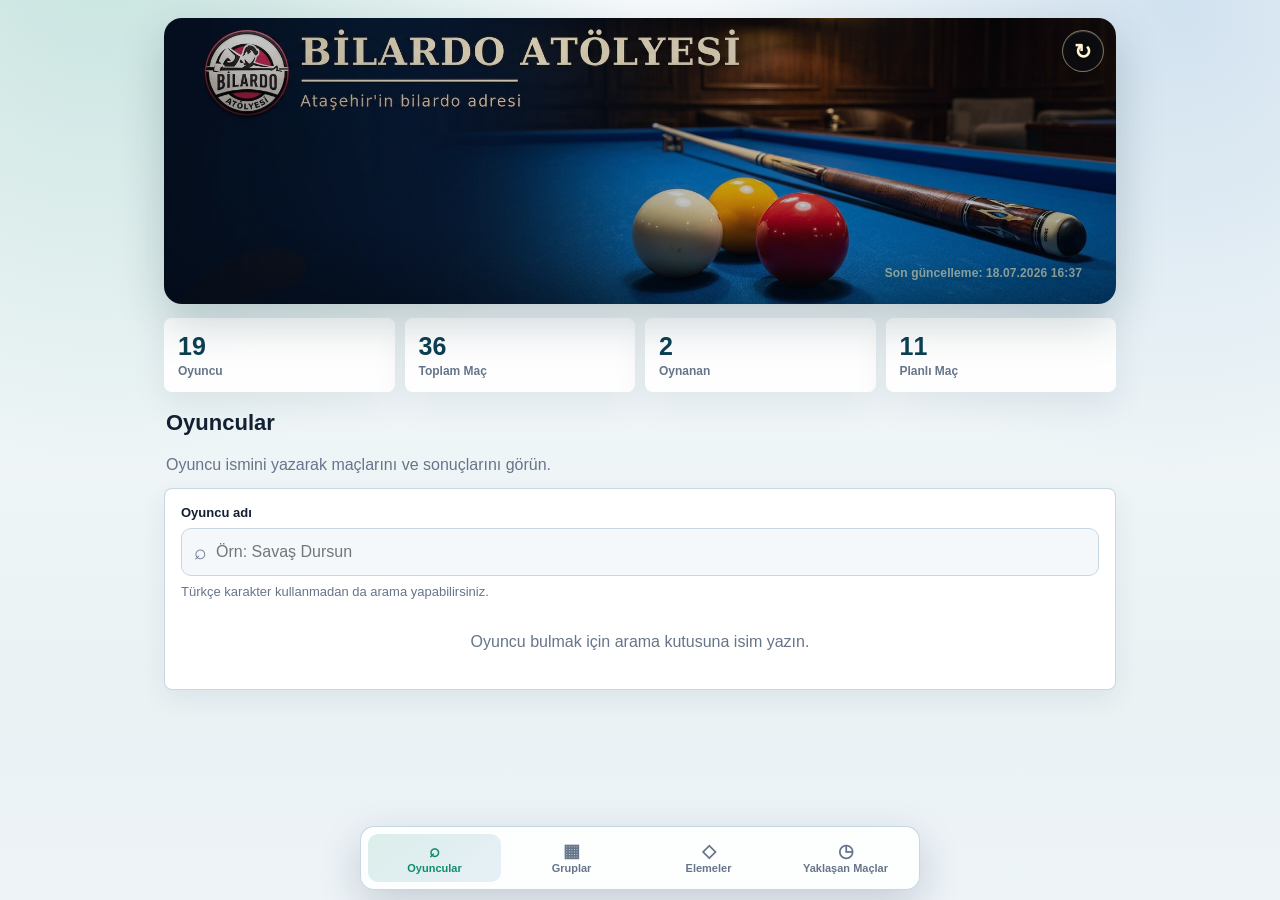
==== commit 191cd255: "Web yayin guncelle: 2026 3 Bant Ligi 20260718163733406136" ====
--- a/turnuva/2026-3-bant-ligi/index.html
+++ b/turnuva/2026-3-bant-ligi/index.html
@@ -8,12 +8,12 @@
   <meta name="apple-mobile-web-app-status-bar-style" content="default">
   <meta name="description" content="Bilardo Atölyesi 3 Bant turnuva canlı sonuçları, grup puanları, maç fikstürü ve eleme chartı">
   <title>Bilardo Atölyesi Sonuçlar</title>
-  <link rel="manifest" href="manifest.webmanifest?v=20260708150504249875">
-  <link rel="icon" href="favicon.ico?v=20260708150504249875" sizes="any">
-  <link rel="icon" type="image/png" href="assets/favicon.png?v=20260708150504249875">
-  <link rel="apple-touch-icon" href="assets/apple-touch-icon.png?v=20260708150504249875">
-  <link rel="preload" as="image" href="assets/bilardo-atolyesi-header-atolye.jpg?v=20260708150504249875">
-  <link rel="stylesheet" href="style.css?v=20260708150504249875">
+  <link rel="manifest" href="manifest.webmanifest?v=20260718163733406136">
+  <link rel="icon" href="favicon.ico?v=20260718163733406136" sizes="any">
+  <link rel="icon" type="image/png" href="assets/favicon.png?v=20260718163733406136">
+  <link rel="apple-touch-icon" href="assets/apple-touch-icon.png?v=20260718163733406136">
+  <link rel="preload" as="image" href="assets/bilardo-atolyesi-header-atolye.jpg?v=20260718163733406136">
+  <link rel="stylesheet" href="style.css?v=20260718163733406136">
 </head>
 <body>
   <div class="app-shell">
@@ -186,7 +186,7 @@
   </div>
 
   <div id="toast" class="toast" role="status" aria-live="polite"></div>
-  <script src="data/turnuva.js?v=20260708150504249875"></script>
-  <script src="app.js?v=20260708150504249875"></script>
+  <script src="data/turnuva.js?v=20260718163733406136"></script>
+  <script src="app.js?v=20260718163733406136"></script>
 </body>
 </html>
--- a/turnuva/2026-3-bant-ligi/style.css
+++ b/turnuva/2026-3-bant-ligi/style.css
@@ -1068,7 +1068,7 @@
   background-image:
     linear-gradient(90deg, rgba(3, 12, 22, .18) 0%, rgba(5, 18, 32, .06) 38%, rgba(5, 16, 30, .18) 100%),
     linear-gradient(180deg, rgba(4, 12, 22, .08), rgba(4, 12, 22, .20)),
-    url("assets/bilardo-atolyesi-header-atolye.jpg?v=20260708150504249875");
+    url("assets/bilardo-atolyesi-header-atolye.jpg?v=20260718163733406136");
   background-size: cover;
   background-position: center;
   position: relative;
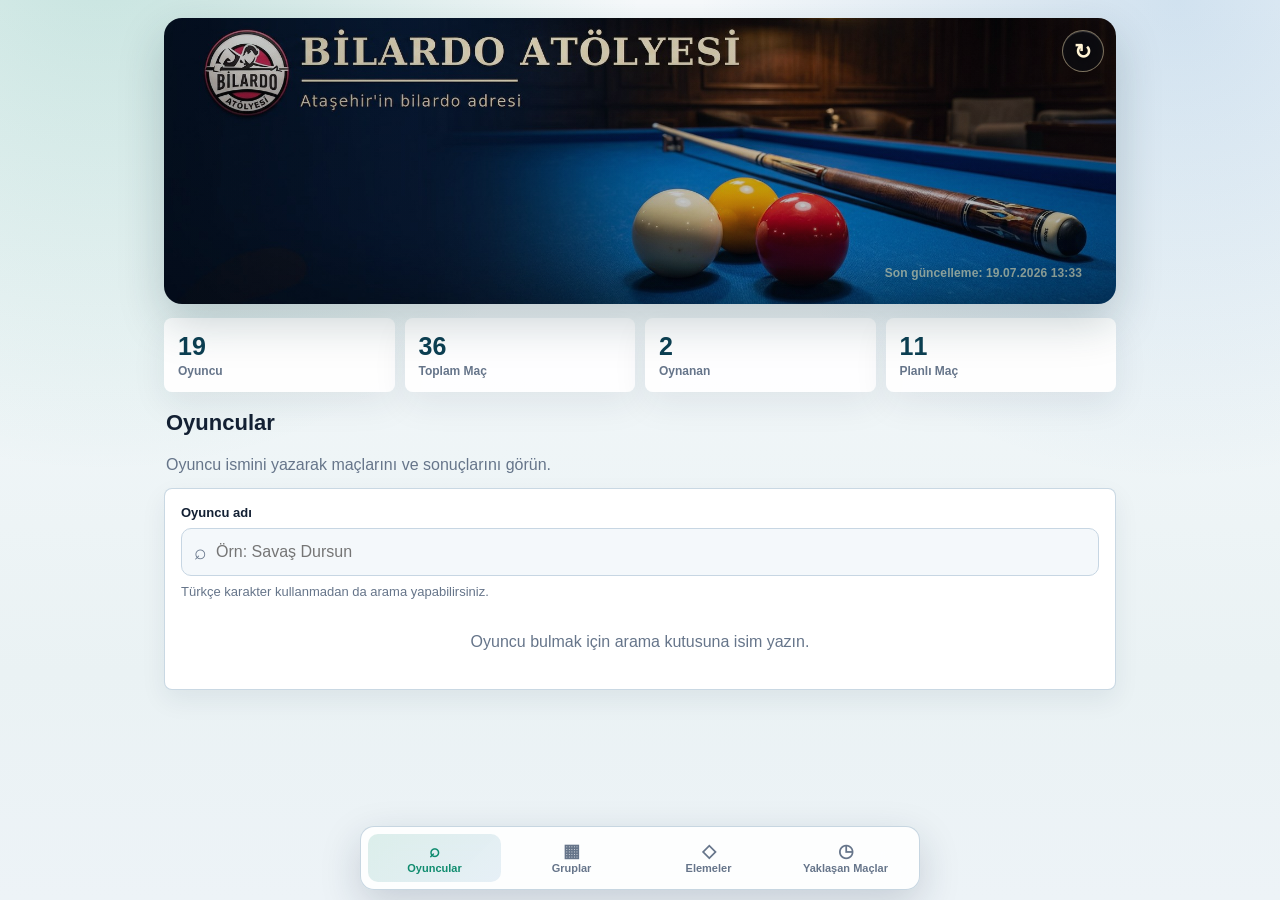
==== commit eb612bdd: "Yayin guncelle: 2026 3 Bant Ligi 20260719133321079687" ====
--- a/turnuva/2026-3-bant-ligi/index.html
+++ b/turnuva/2026-3-bant-ligi/index.html
@@ -8,12 +8,12 @@
   <meta name="apple-mobile-web-app-status-bar-style" content="default">
   <meta name="description" content="Bilardo Atölyesi 3 Bant turnuva canlı sonuçları, grup puanları, maç fikstürü ve eleme chartı">
   <title>Bilardo Atölyesi Sonuçlar</title>
-  <link rel="manifest" href="manifest.webmanifest?v=20260718163733406136">
-  <link rel="icon" href="favicon.ico?v=20260718163733406136" sizes="any">
-  <link rel="icon" type="image/png" href="assets/favicon.png?v=20260718163733406136">
-  <link rel="apple-touch-icon" href="assets/apple-touch-icon.png?v=20260718163733406136">
-  <link rel="preload" as="image" href="assets/bilardo-atolyesi-header-atolye.jpg?v=20260718163733406136">
-  <link rel="stylesheet" href="style.css?v=20260718163733406136">
+  <link rel="manifest" href="manifest.webmanifest?v=20260719133321079687">
+  <link rel="icon" href="favicon.ico?v=20260719133321079687" sizes="any">
+  <link rel="icon" type="image/png" href="assets/favicon.png?v=20260719133321079687">
+  <link rel="apple-touch-icon" href="assets/apple-touch-icon.png?v=20260719133321079687">
+  <link rel="preload" as="image" href="assets/bilardo-atolyesi-header-atolye.jpg?v=20260719133321079687">
+  <link rel="stylesheet" href="style.css?v=20260719133321079687">
 </head>
 <body>
   <div class="app-shell">
@@ -186,7 +186,7 @@
   </div>
 
   <div id="toast" class="toast" role="status" aria-live="polite"></div>
-  <script src="data/turnuva.js?v=20260718163733406136"></script>
-  <script src="app.js?v=20260718163733406136"></script>
+  <script src="data/turnuva.js?v=20260719133321079687"></script>
+  <script src="app.js?v=20260719133321079687"></script>
 </body>
 </html>
--- a/turnuva/2026-3-bant-ligi/style.css
+++ b/turnuva/2026-3-bant-ligi/style.css
@@ -1068,7 +1068,7 @@
   background-image:
     linear-gradient(90deg, rgba(3, 12, 22, .18) 0%, rgba(5, 18, 32, .06) 38%, rgba(5, 16, 30, .18) 100%),
     linear-gradient(180deg, rgba(4, 12, 22, .08), rgba(4, 12, 22, .20)),
-    url("assets/bilardo-atolyesi-header-atolye.jpg?v=20260718163733406136");
+    url("assets/bilardo-atolyesi-header-atolye.jpg?v=20260719133321079687");
   background-size: cover;
   background-position: center;
   position: relative;
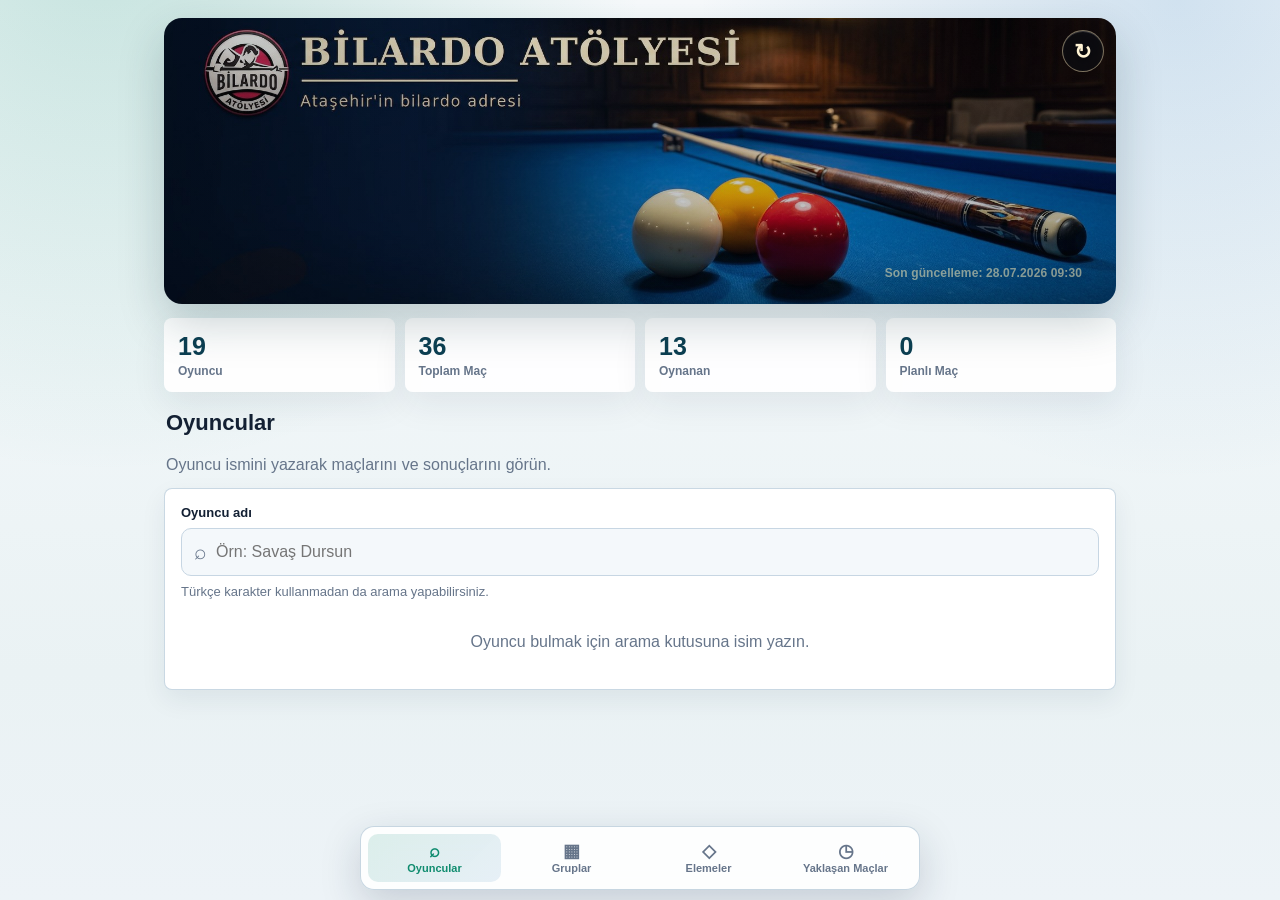
==== commit 41257e6c: "Yayin guncelle: 2026 3 Bant Ligi 20260728093004827704" ====
--- a/turnuva/2026-3-bant-ligi/index.html
+++ b/turnuva/2026-3-bant-ligi/index.html
@@ -8,12 +8,12 @@
   <meta name="apple-mobile-web-app-status-bar-style" content="default">
   <meta name="description" content="Bilardo Atölyesi 3 Bant turnuva canlı sonuçları, grup puanları, maç fikstürü ve eleme chartı">
   <title>Bilardo Atölyesi Sonuçlar</title>
-  <link rel="manifest" href="manifest.webmanifest?v=20260719133321079687">
-  <link rel="icon" href="favicon.ico?v=20260719133321079687" sizes="any">
-  <link rel="icon" type="image/png" href="assets/favicon.png?v=20260719133321079687">
-  <link rel="apple-touch-icon" href="assets/apple-touch-icon.png?v=20260719133321079687">
-  <link rel="preload" as="image" href="assets/bilardo-atolyesi-header-atolye.jpg?v=20260719133321079687">
-  <link rel="stylesheet" href="style.css?v=20260719133321079687">
+  <link rel="manifest" href="manifest.webmanifest?v=20260728093004827704">
+  <link rel="icon" href="favicon.ico?v=20260728093004827704" sizes="any">
+  <link rel="icon" type="image/png" href="assets/favicon.png?v=20260728093004827704">
+  <link rel="apple-touch-icon" href="assets/apple-touch-icon.png?v=20260728093004827704">
+  <link rel="preload" as="image" href="assets/bilardo-atolyesi-header-atolye.jpg?v=20260728093004827704">
+  <link rel="stylesheet" href="style.css?v=20260728093004827704">
 </head>
 <body>
   <div class="app-shell">
@@ -186,7 +186,7 @@
   </div>
 
   <div id="toast" class="toast" role="status" aria-live="polite"></div>
-  <script src="data/turnuva.js?v=20260719133321079687"></script>
-  <script src="app.js?v=20260719133321079687"></script>
+  <script src="data/turnuva.js?v=20260728093004827704"></script>
+  <script src="app.js?v=20260728093004827704"></script>
 </body>
 </html>
--- a/turnuva/2026-3-bant-ligi/style.css
+++ b/turnuva/2026-3-bant-ligi/style.css
@@ -1068,7 +1068,7 @@
   background-image:
     linear-gradient(90deg, rgba(3, 12, 22, .18) 0%, rgba(5, 18, 32, .06) 38%, rgba(5, 16, 30, .18) 100%),
     linear-gradient(180deg, rgba(4, 12, 22, .08), rgba(4, 12, 22, .20)),
-    url("assets/bilardo-atolyesi-header-atolye.jpg?v=20260719133321079687");
+    url("assets/bilardo-atolyesi-header-atolye.jpg?v=20260728093004827704");
   background-size: cover;
   background-position: center;
   position: relative;
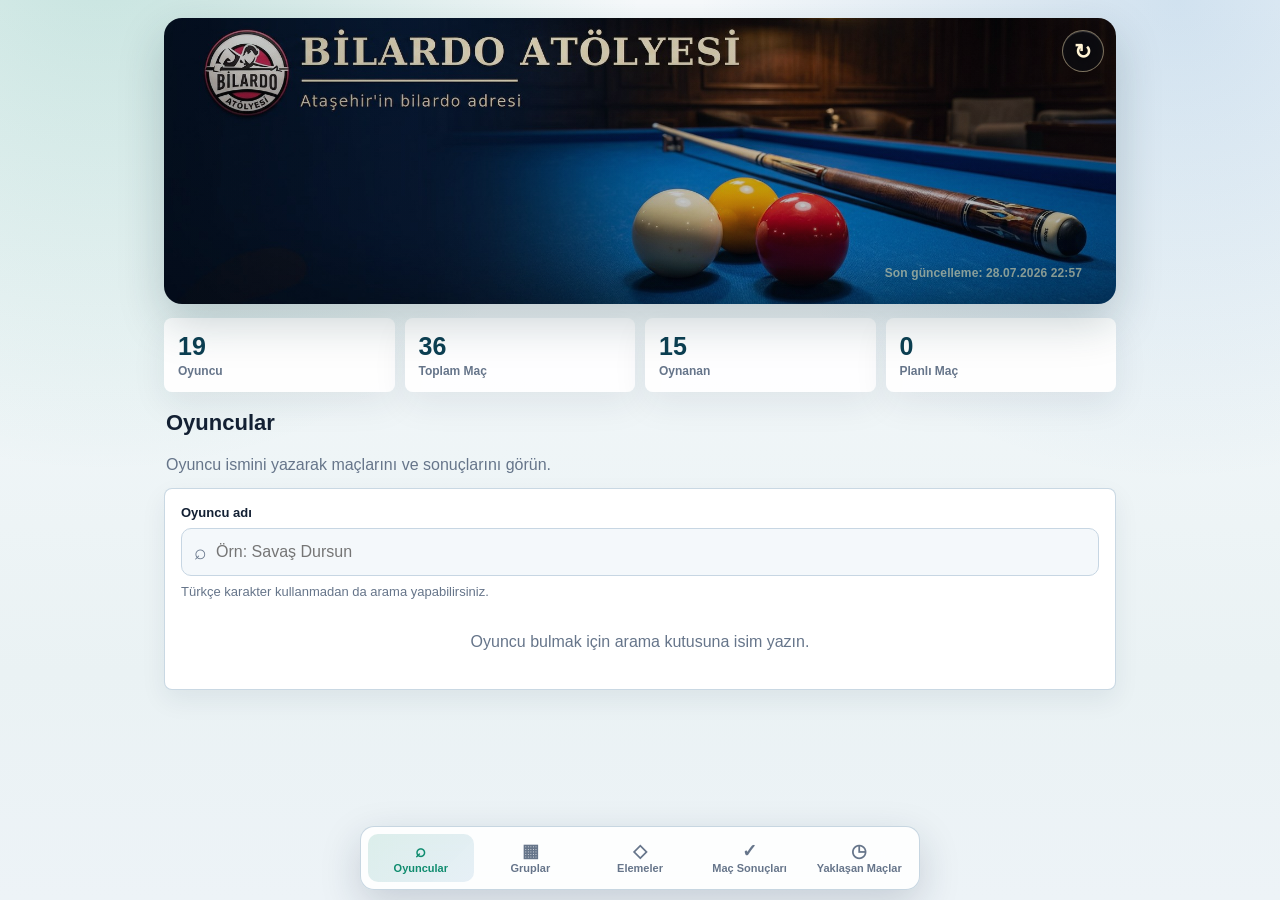
==== commit 23382299: "Yayin guncelle: 2026 3 Bant Ligi 20260728225714543578" ====
--- a/turnuva/2026-3-bant-ligi/index.html
+++ b/turnuva/2026-3-bant-ligi/index.html
@@ -8,12 +8,12 @@
   <meta name="apple-mobile-web-app-status-bar-style" content="default">
   <meta name="description" content="Bilardo Atölyesi 3 Bant turnuva canlı sonuçları, grup puanları, maç fikstürü ve eleme chartı">
   <title>Bilardo Atölyesi Sonuçlar</title>
-  <link rel="manifest" href="manifest.webmanifest?v=20260728093004827704">
-  <link rel="icon" href="favicon.ico?v=20260728093004827704" sizes="any">
-  <link rel="icon" type="image/png" href="assets/favicon.png?v=20260728093004827704">
-  <link rel="apple-touch-icon" href="assets/apple-touch-icon.png?v=20260728093004827704">
-  <link rel="preload" as="image" href="assets/bilardo-atolyesi-header-atolye.jpg?v=20260728093004827704">
-  <link rel="stylesheet" href="style.css?v=20260728093004827704">
+  <link rel="manifest" href="manifest.webmanifest?v=20260728225714543578">
+  <link rel="icon" href="favicon.ico?v=20260728225714543578" sizes="any">
+  <link rel="icon" type="image/png" href="assets/favicon.png?v=20260728225714543578">
+  <link rel="apple-touch-icon" href="assets/apple-touch-icon.png?v=20260728225714543578">
+  <link rel="preload" as="image" href="assets/bilardo-atolyesi-header-atolye.jpg?v=20260728225714543578">
+  <link rel="stylesheet" href="style.css?v=20260728225714543578">
 </head>
 <body>
   <div class="app-shell">
@@ -131,6 +131,36 @@
         <div id="eliminationList"></div>
       </section>
 
+      <section id="tab-sonuclar" class="screen" aria-label="Maç sonuçları">
+        <div class="screen-title">
+          <div>
+            <h2>Maç Sonuçları</h2>
+            <p>Grup ve eleme aşamasındaki tüm tamamlanmış maçlar tek listede.</p>
+          </div>
+        </div>
+
+        <div class="filter-grid">
+          <div class="filter-card">
+            <label for="resultsRangeFilter">Tarih aralığı</label>
+            <select id="resultsRangeFilter" aria-label="Sonuç tarih aralığı filtresi">
+              <option value="5" selected>Son 5 Gün</option>
+              <option value="7">Son 7 Gün</option>
+              <option value="30">Son 30 Gün</option>
+              <option value="all">Tüm Zamanlar</option>
+            </select>
+          </div>
+          <div class="filter-card">
+            <label for="resultsPlayerFilter">Oyuncu adı</label>
+            <div class="search-input-wrap">
+              <span>⌕</span>
+              <input id="resultsPlayerFilter" type="search" autocomplete="off" placeholder="Örn: Savaş Dursun">
+            </div>
+          </div>
+        </div>
+
+        <div id="resultsList"></div>
+      </section>
+
       <section id="tab-yaklasan" class="screen" aria-label="Yaklaşan maçlar">
         <div class="screen-title">
           <div>
@@ -155,6 +185,10 @@
     <button class="nav-item" data-tab="eleme" type="button">
       <span class="nav-icon">◇</span>
       <span>Elemeler</span>
+    </button>
+    <button class="nav-item" data-tab="sonuclar" type="button">
+      <span class="nav-icon">✓</span>
+      <span>Maç Sonuçları</span>
     </button>
     <button class="nav-item" data-tab="yaklasan" type="button">
       <span class="nav-icon">◷</span>
@@ -186,7 +220,7 @@
   </div>
 
   <div id="toast" class="toast" role="status" aria-live="polite"></div>
-  <script src="data/turnuva.js?v=20260728093004827704"></script>
-  <script src="app.js?v=20260728093004827704"></script>
+  <script src="data/turnuva.js?v=20260728225714543578"></script>
+  <script src="app.js?v=20260728225714543578"></script>
 </body>
 </html>
--- a/turnuva/2026-3-bant-ligi/style.css
+++ b/turnuva/2026-3-bant-ligi/style.css
@@ -393,7 +393,7 @@
   transform: translateX(-50%);
   width: min(560px, calc(100% - 20px));
   display: grid;
-  grid-template-columns: repeat(4, minmax(0, 1fr));
+  grid-template-columns: repeat(5, minmax(0, 1fr));
   gap: 4px;
   padding: 7px;
   border-radius: 14px;
@@ -1068,7 +1068,7 @@
   background-image:
     linear-gradient(90deg, rgba(3, 12, 22, .18) 0%, rgba(5, 18, 32, .06) 38%, rgba(5, 16, 30, .18) 100%),
     linear-gradient(180deg, rgba(4, 12, 22, .08), rgba(4, 12, 22, .20)),
-    url("assets/bilardo-atolyesi-header-atolye.jpg?v=20260728093004827704");
+    url("assets/bilardo-atolyesi-header-atolye.jpg?v=20260728225714543578");
   background-size: cover;
   background-position: center;
   position: relative;
